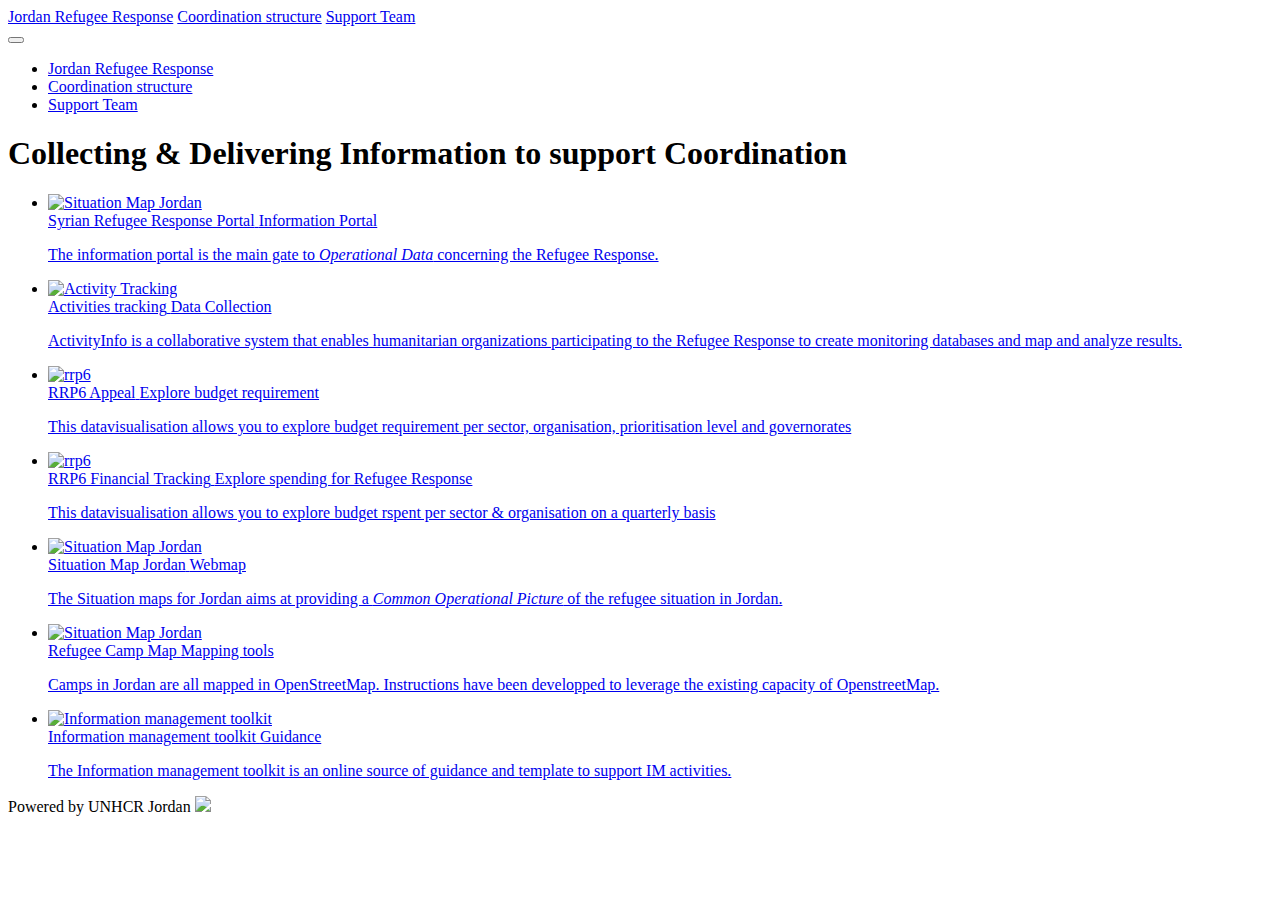
==== index.html @ c447df60 "Update index.html" ====
<!DOCTYPE html>
<!-- Landing page for UNHCR IM Jordan -->
<html><head profile="http://www.w3.org/2005/10/profile"><meta http-equiv="Content-Type" content="text/html; charset=UTF-8">
    <title>
      Jordan Intersector Coordination
    </title>  
    <meta name="viewport" content="width=device-width">
    <meta http-equiv="X-UA-Compatible" content="IE=Edge,chrome=1">
    <meta name="description" content="">
    <meta name="author" content="legoupil@unhcr.org">

    <link href="http://www.unhcr.org/favicon.ico" rel="icon" type="image/x-icon">
    <link rel="stylesheet" href="stylesheets/main.css">


  </head>
  <body style="zoom: 1;">

    <header class="with-border">
      <div class="viewport">
        <a id="logo" href="http://data.unhcr.org/jordan"></a>
        <div id="dot"></div>
        <div id="nav">
          <a  class="link" href="index.html" > Jordan Refugee Response</a>
          <a  class="link" href="coordination.html" > Coordination structure</a>
          <a  class="link" href="team.html" > Support Team</a>
        </div>       
        <div id="mininav">
          <button></button>
          <ul>
            <li><a class="link" href="index.html" > Jordan Refugee Response</a></li>
            <li><a class="link" href="coordination.html" > Coordination structure</a></li>
            <li><a class="link" href="team.html" > Support Team</a></li>
          </ul>
        </div>
      </div>
    </header>

    
          <div id="team">
      <div class="viewport">
        <h1>Collecting & Delivering Information to support Coordination</h1>
        <ul>
            <!-- Portal -->
          <li>
            <a href="http://data.unhcr.org/syrianrefugees/country.php?id=107" target="_blank">
              <img src="images/portal.jpg" alt="Situation Map Jordan">
              <div>
                <span class="name">Syrian Refugee Response Portal</span>
                <span class="position">Information Portal</span>
                <p>
                  The information portal is the main gate to <em>Operational Data</em> concerning the Refugee Response.
                </p>
              </div>
            </a>
          </li>
            <!-- ActivityInfo -->
          <li>
            <a href="https://www.syrianrefugeeresponse.org" target="_blank">
              <img src="images/activity.jpg" alt="Activity Tracking">
              <div>
                <span class="name">Activities tracking</span>
                <span class="position">Data Collection</span>
                <p>
                  ActivityInfo is a collaborative system that enables humanitarian organizations participating to the Refugee Response to create monitoring databases and map and analyze results.
                </p>
              </div>
            </a>
          </li>
            <!-- RRP6 Dataviz -->
          <li>
            <a href="rrp6/" target="_blank">
              <img src="images/rrp6.jpg" alt="rrp6">
              <div>
                <span class="name">RRP6 Appeal</span>
                <span class="position">Explore budget requirement</span>
                <p>
                  This datavisualisation allows you to explore budget requirement per sector, organisation, prioritisation level and governorates
                </p>
              </div>
            </a>
          </li>
            <!-- RRP6 Dataviz -->
          <li>
            <a href="fts/" target="_blank">
              <img src="images/fts.jpg" alt="rrp6">
              <div>
                <span class="name">RRP6 Financial Tracking</span>
                <span class="position">Explore spending for Refugee Response</span>
                <p>
                  This datavisualisation allows you to explore budget rspent per sector & organisation on a quarterly basis
                </p>
              </div>
            </a>
          </li>
            <!-- Situation Map   -->
          <li>
            <a href="situation-map/" target="_blank">
              <img src="images/situation.jpg" alt="Situation Map Jordan">
              <div>
                <span class="name">Situation Map Jordan</span>
                <span class="position">Webmap</span>
                <p>
                  The Situation maps for Jordan aims at providing a <em>Common Operational Picture</em> of the refugee situation in Jordan.
                </p>
              </div>
            </a>
          </li>
            <!-- Camp mapping  -->
          <li>
            <a href="https://wiki.openstreetmap.org/wiki/Refugee_Camp_Mapping" target="_blank">
              <img src="images/osm.jpg" alt="Situation Map Jordan">
              <div>
                <span class="name">Refugee Camp Map</span>
                <span class="position">Mapping tools</span>
                <p>
                  Camps in Jordan are all mapped in OpenStreetMap. Instructions have been developped to leverage the existing capacity of OpenstreetMap.
                </p>
              </div>
            </a>
          </li>
            <!-- IM Toolkit  -->
          <li>
            <a href="http://data.unhcr.org/imtoolkit/" target="_blank">
              <img src="images/toolkit.jpg" alt="Information management toolkit">
              <div>
                <span class="name">Information management toolkit</span>
                <span class="position">Guidance</span>
                <p>
                  The Information management toolkit is an online source of guidance and template to support IM activities.
                </p>
              </div>
            </a>
          </li>
        </ul>
        <div class="clearfix"></div>
      </div>
    </div>

    
      <footer>
          <div class="top">
            <div class="viewport">
              <div id="footer-products">
              </div>
              <div id="footer-about">
              </div>
              <div id="contact-about">
              </div>
            </div>
          </div>
          <div class="clearfix"></div>
          <div class="bottom">
            <div class="viewport">
              Powered by UNHCR Jordan <img src="images/unhcr.png">
            </div>
          </div>
      </footer>
    

    
      <script src="javascripts/main.js"></script>
      <!-- Piwik -->
<script type="text/javascript">
var pkBaseURL = (("https:" == document.location.protocol) ? "https://data.unhcr.org/piwik/" : "http://data.unhcr.org/piwik/");
document.write(unescape("%3Cscript src='" + pkBaseURL + "piwik.js' type='text/javascript'%3E%3C/script%3E"));
</script><script type="text/javascript">
try {
var piwikTracker = Piwik.getTracker(pkBaseURL + "piwik.php", 14);
piwikTracker.trackPageView();
piwikTracker.enableLinkTracking();
} catch( err ) {}
</script><noscript><p><img src="http://data.unhcr.org/piwik/piwik.php?idsite=14" style="border:0" alt="" /></p></noscript>
<!-- End Piwik Tracking Code -->
    
</body></html>
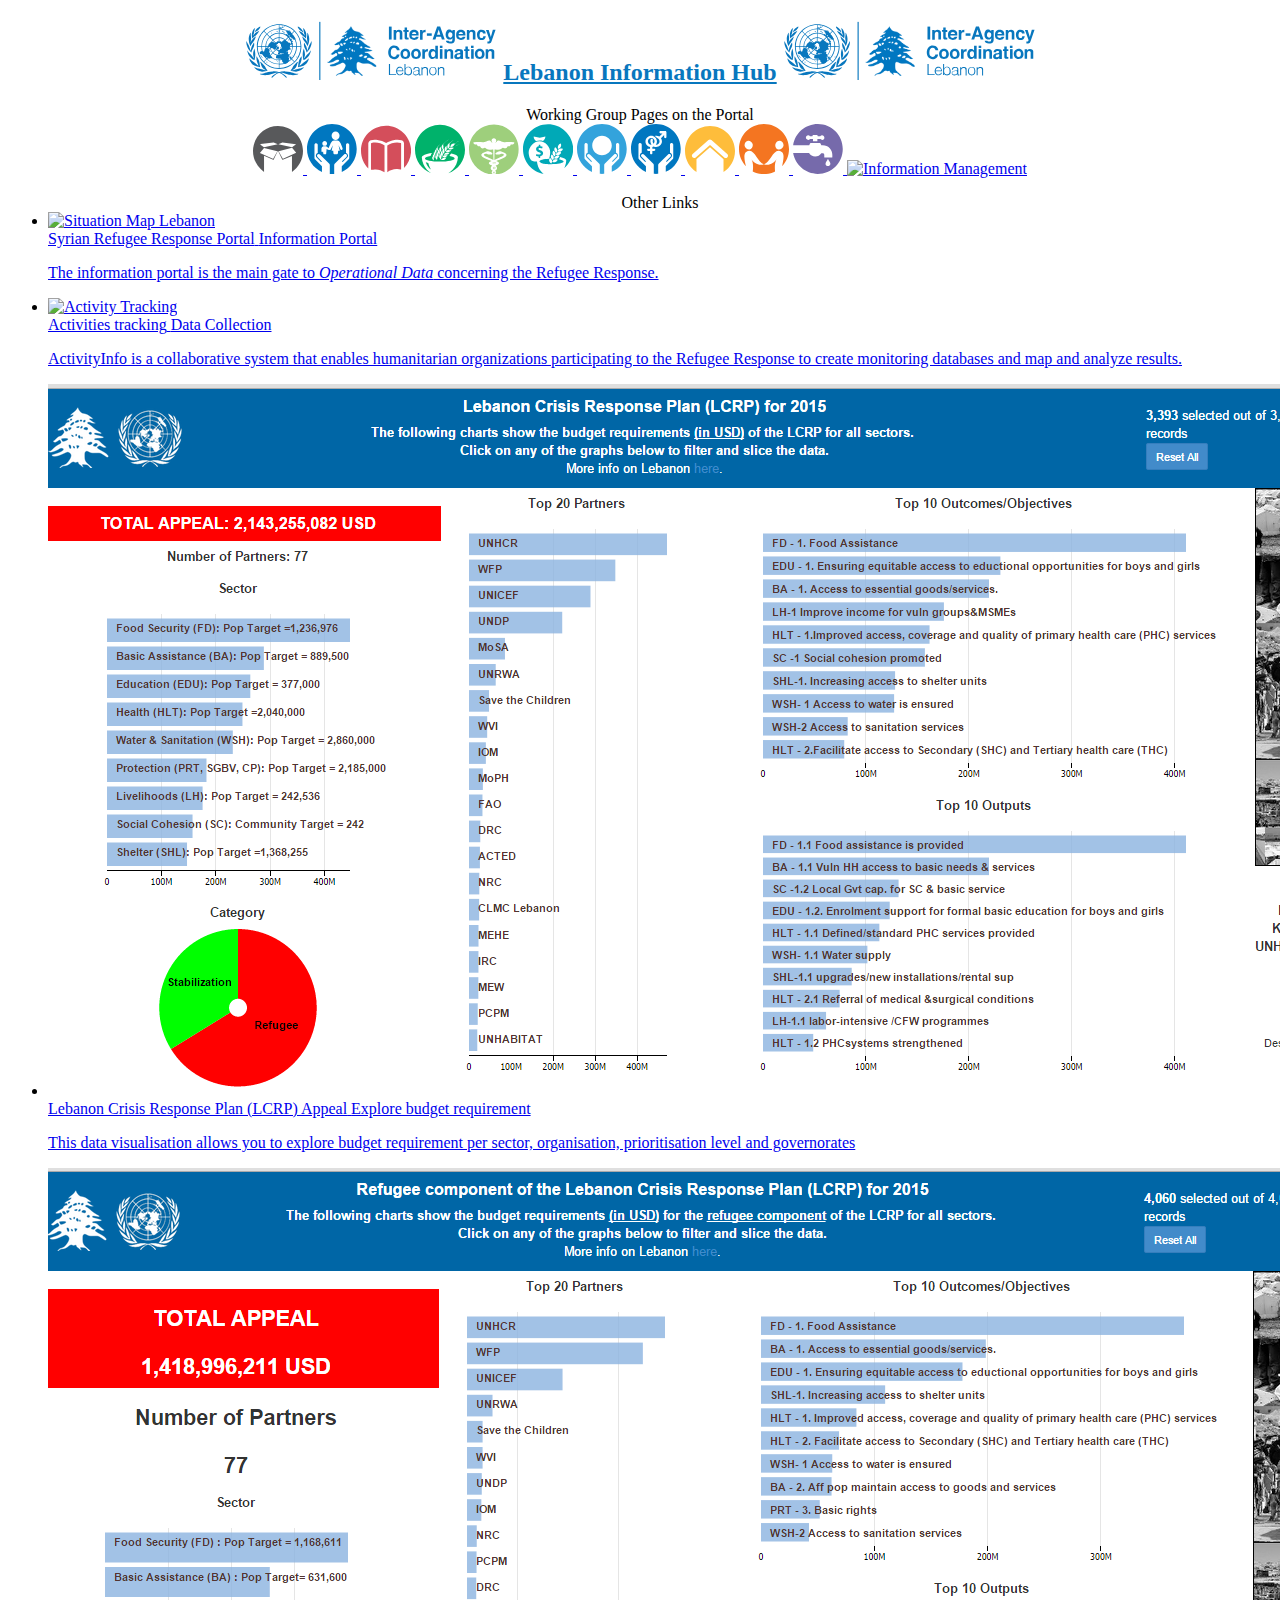
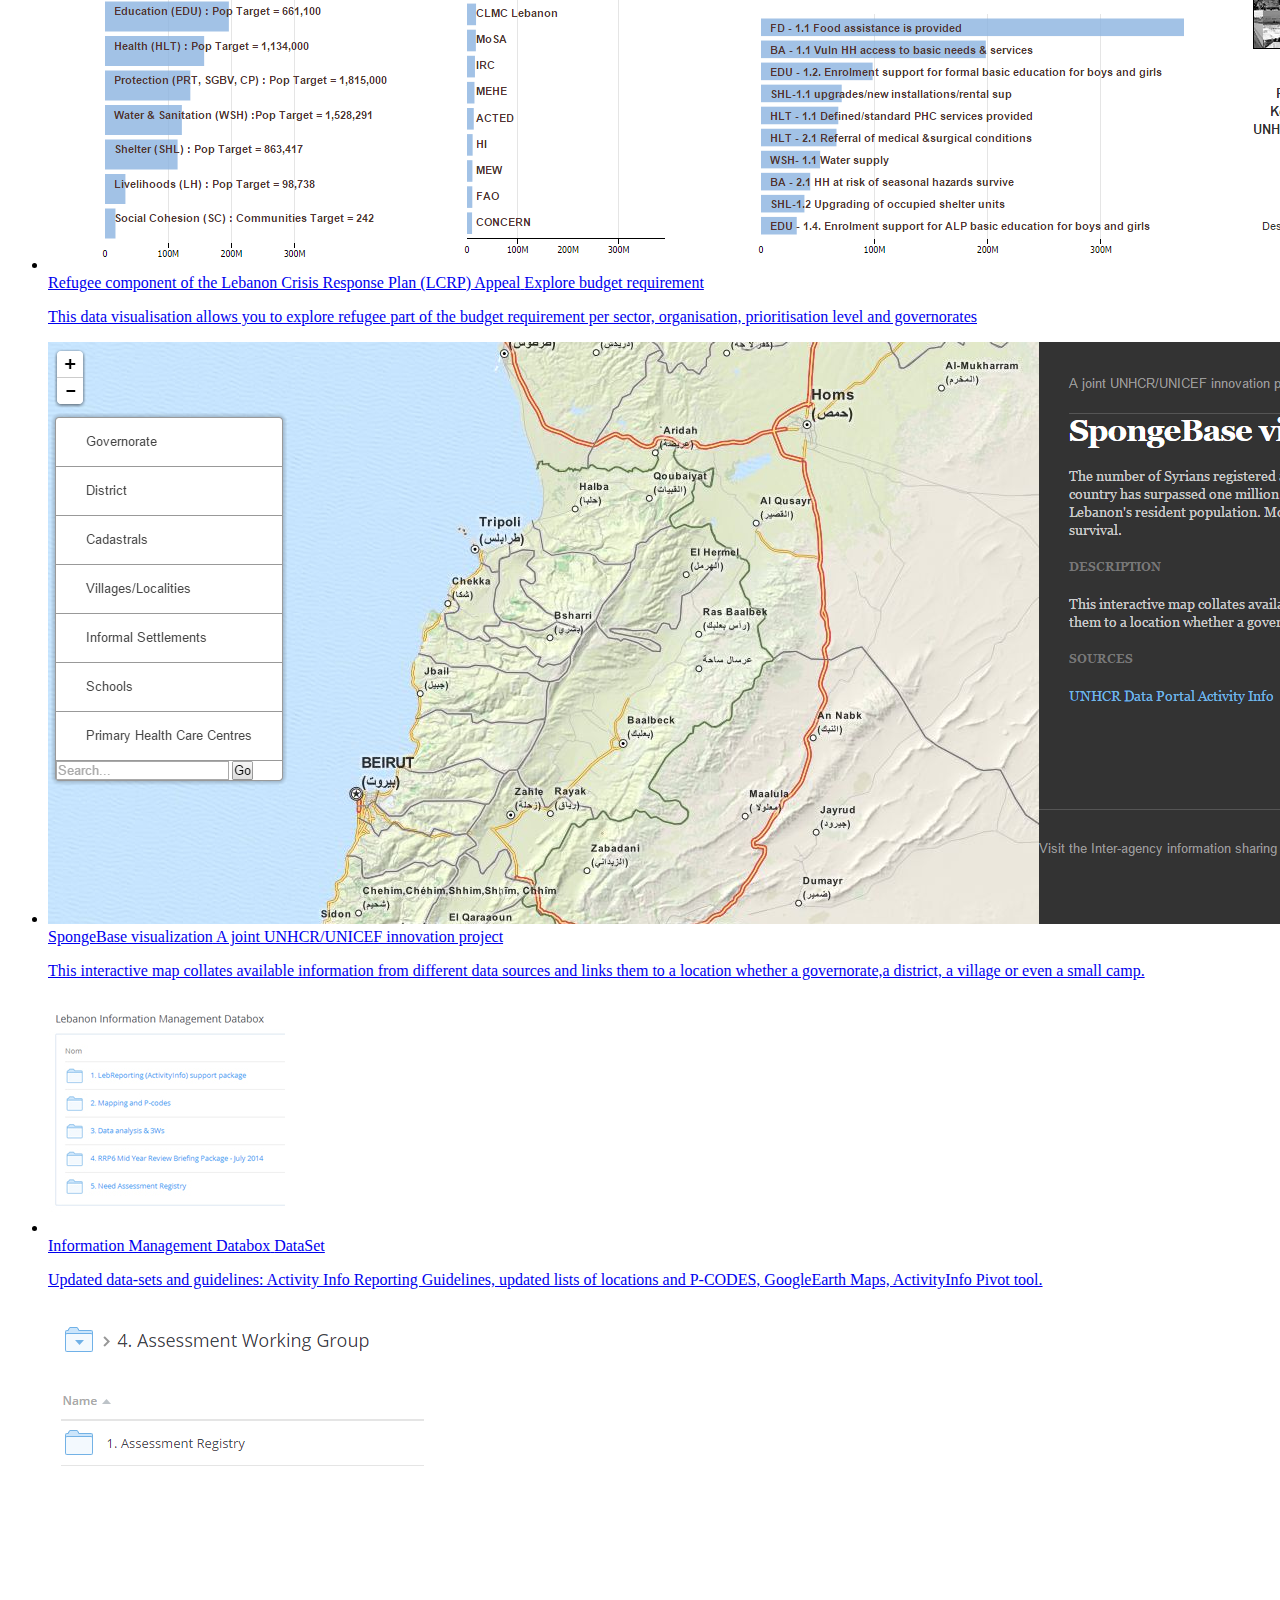
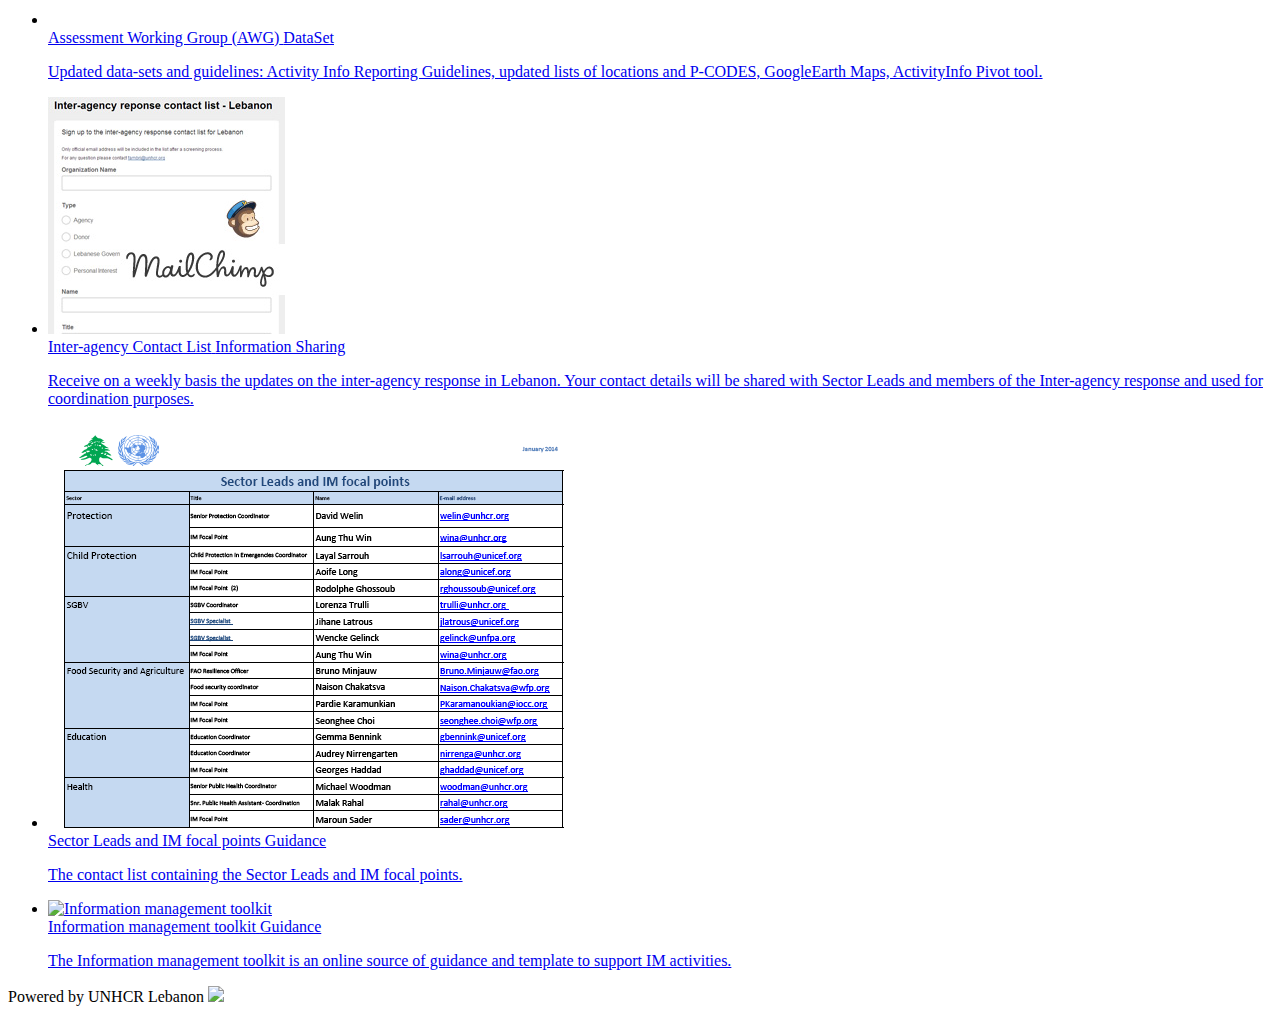
==== commit 71103eb1: "clearing jordan data" ====
--- a/index.html
+++ b/index.html
@@ -1,50 +1,99 @@
 <!DOCTYPE html>
-<!-- Landing page for UNHCR IM Jordan -->
+<!-- Landing page for UNHCR IM Lebanon -->
 <html><head profile="http://www.w3.org/2005/10/profile"><meta http-equiv="Content-Type" content="text/html; charset=UTF-8">
     <title>
-      Jordan Intersector Coordination
+      Lebanon Information Hub
     </title>  
     <meta name="viewport" content="width=device-width">
     <meta http-equiv="X-UA-Compatible" content="IE=Edge,chrome=1">
     <meta name="description" content="">
-    <meta name="author" content="legoupil@unhcr.org">
-
+    <meta name="author" content="Aung Thu WIN wina@unhcr.org based on original work by James Leon-Dufour leondufo@unhcr.org">
     <link href="http://www.unhcr.org/favicon.ico" rel="icon" type="image/x-icon">
     <link rel="stylesheet" href="stylesheets/main.css">
 
-
   </head>
   <body style="zoom: 1;">
 
-    <header class="with-border">
+    <header class="without-border">
       <div class="viewport">
-        <a id="logo" href="http://data.unhcr.org/jordan"></a>
-        <div id="dot"></div>
-        <div id="nav">
-          <a  class="link" href="index.html" > Jordan Refugee Response</a>
-          <a  class="link" href="coordination.html" > Coordination structure</a>
-          <a  class="link" href="team.html" > Support Team</a>
-        </div>       
-        <div id="mininav">
-          <button></button>
-          <ul>
-            <li><a class="link" href="index.html" > Jordan Refugee Response</a></li>
-            <li><a class="link" href="coordination.html" > Coordination structure</a></li>
-            <li><a class="link" href="team.html" > Support Team</a></li>
-          </ul>
-        </div>
+        <!--a id="logo" href="http://data.unhcr.org/lebanon"></a-->
+        <!--div id="dot"></div-->
+        <!--div id="nav"-->
+          <h2><center>
+		  <img src="images/InterAgency_OfficalFlag.svg" alt="Lebanon Inter-Agency" height="20%" width="20%">
+		  <a  class="link" href="http://data.unhcr.org/lebanon" style="background-color: #ffffff; color: #0877BE"> Lebanon Information Hub</a>
+		  <img src="images/InterAgency_OfficalFlag.svg" alt="Lebanon Inter-Agency" height="20%" width="20%">
+		  </h2></center>
+        <!--/div-->       
+       
       </div>
     </header>
-
-    
-          <div id="team">
+  
+    <div id="team">
       <div class="viewport">
-        <h1>Collecting & Delivering Information to support Coordination</h1>
-        <ul>
+		 <div class="row">
+			<center>Working Group Pages on the Portal</center>
+			<center>
+			<a href="http://data.unhcr.org/syrianrefugees/working_group.php?Page=Country&LocationId=122&Id=23" target="_blank">
+			<img src="images/basicassistance.svg" alt="Basic Assistance" height="50px" width="50px">
+			</a>
+			<a href="http://data.unhcr.org/syrianrefugees/working_group.php?Page=Country&LocationId=122&Id=41" target="_blank">
+			<img src="images/childprotection.svg" alt="Child Protection" height="50px" width="50px">
+			</a>
+			<a href="http://data.unhcr.org/syrianrefugees/working_group.php?Page=Country&LocationId=122&Id=21" target="_blank">
+			<img src="images/education.svg" alt="Education" height="50px" width="50px">
+			</a>
+			<a href="http://data.unhcr.org/syrianrefugees/working_group.php?Page=Country&LocationId=122&Id=48" target="_blank">
+			<img src="images/foodsecurity.svg" alt="Food Security" height="50px" width="50px">
+			</a>
+			<a href="http://data.unhcr.org/syrianrefugees/working_group.php?Page=Country&LocationId=122&Id=20" target="_blank">
+			<img src="images/health.svg" alt="Health" height="50px" width="50px">
+			</a>
+			<a href="http://data.unhcr.org/syrianrefugees/working_group.php?Page=Country&LocationId=122&Id=63" target="_blank">
+			<img src="images/livelihoods.svg" alt="Livelihoods" height="50px" width="50px">
+			</a>
+			<a href="http://data.unhcr.org/syrianrefugees/working_group.php?Page=Country&LocationId=122&Id=25" target="_blank">
+			<img src="images/protection.svg" alt="Protection" height="50px" width="50px">
+			</a>
+			<a href="http://data.unhcr.org/syrianrefugees/working_group.php?Page=Country&LocationId=122&Id=47" target="_blank">
+			<img src="images/sgbv.svg" alt="SGBV" height="50px" width="50px">
+			</a>
+			<a href="http://data.unhcr.org/syrianrefugees/working_group.php?Page=Country&LocationId=122&Id=22" target="_blank">
+			<img src="images/shelter.svg" alt="Shelter" height="50px" width="50px">
+			</a>
+			<a href="http://data.unhcr.org/syrianrefugees/working_group.php?Page=Country&LocationId=122&Id=63" target="_blank">
+			<img src="images/socialstability.svg" alt="Social Stability" height="50px" width="50px">
+			</a>
+			<a href="http://data.unhcr.org/syrianrefugees/working_group.php?Page=Country&LocationId=122&Id=6" target="_blank">
+			<img src="images/wash.svg" alt="WASH" height="50px" width="50px">
+			</a>
+			<a href="http://data.unhcr.org/syrianrefugees/working_group.php?Page=Country&LocationId=122&Id=24" target="_blank">
+			<img src="images/coordination.png" alt="Information Management" height="50px" width="50px"> <br>
+			</a>
+			</center>
+		</div>		
+		 
+        <ul>	
+			<div class="row">
+			<center>Other Links</center>
+		 </div>
+		  <!-- Sectors Dashboard  -->
+          <!--li>
+            <a href="./dashboards/" target="_blank">
+              <img src="images/dashboard_new.png" alt="Sectors Dashboard">
+              <div>
+                <span class="name">2015 Sector Dashboards</span>
+                <span class="position">2015 Lebanon Crisis Response</span>
+                <p>
+					2015 Lebanon Crisis Response Sector Monitoring Dashboards
+                </p>
+              </div>
+            </a>
+          </li-->
             <!-- Portal -->
           <li>
-            <a href="http://data.unhcr.org/syrianrefugees/country.php?id=107" target="_blank">
-              <img src="images/portal.jpg" alt="Situation Map Jordan">
+            <a href="http://data.unhcr.org/syrianrefugees/country.php?id=122" target="_blank">
+              <img src="images/portal.jpg" alt="Situation Map Lebanon">
               <div>
                 <span class="name">Syrian Refugee Response Portal</span>
                 <span class="position">Information Portal</span>
@@ -56,7 +105,7 @@
           </li>
             <!-- ActivityInfo -->
           <li>
-            <a href="https://www.syrianrefugeeresponse.org" target="_blank">
+            <a href="https://www.activityinfo.org" target="_blank">
               <img src="images/activity.jpg" alt="Activity Tracking">
               <div>
                 <span class="name">Activities tracking</span>
@@ -67,58 +116,105 @@
               </div>
             </a>
           </li>
-            <!-- RRP6 Dataviz -->
-          <li>
-            <a href="rrp6/" target="_blank">
-              <img src="images/rrp6.jpg" alt="rrp6">
-              <div>
-                <span class="name">RRP6 Appeal</span>
+            <!-- LCRP Dataviz -->
+          <li>
+            <a href="./dashboards/appeal_lcrp/" target="_blank">
+              <img src="images/lcrp.png" alt="appeal_lcrp">
+              <div>
+                <span class="name">Lebanon Crisis Response Plan (LCRP) Appeal</span>
                 <span class="position">Explore budget requirement</span>
                 <p>
-                  This datavisualisation allows you to explore budget requirement per sector, organisation, prioritisation level and governorates
-                </p>
-              </div>
-            </a>
-          </li>
-            <!-- RRP6 Dataviz -->
-          <li>
-            <a href="fts/" target="_blank">
-              <img src="images/fts.jpg" alt="rrp6">
-              <div>
-                <span class="name">RRP6 Financial Tracking</span>
-                <span class="position">Explore spending for Refugee Response</span>
-                <p>
-                  This datavisualisation allows you to explore budget rspent per sector & organisation on a quarterly basis
-                </p>
-              </div>
-            </a>
-          </li>
-            <!-- Situation Map   -->
-          <li>
-            <a href="situation-map/" target="_blank">
-              <img src="images/situation.jpg" alt="Situation Map Jordan">
-              <div>
-                <span class="name">Situation Map Jordan</span>
-                <span class="position">Webmap</span>
-                <p>
-                  The Situation maps for Jordan aims at providing a <em>Common Operational Picture</em> of the refugee situation in Jordan.
-                </p>
-              </div>
-            </a>
-          </li>
-            <!-- Camp mapping  -->
-          <li>
-            <a href="https://wiki.openstreetmap.org/wiki/Refugee_Camp_Mapping" target="_blank">
-              <img src="images/osm.jpg" alt="Situation Map Jordan">
-              <div>
-                <span class="name">Refugee Camp Map</span>
-                <span class="position">Mapping tools</span>
-                <p>
-                  Camps in Jordan are all mapped in OpenStreetMap. Instructions have been developped to leverage the existing capacity of OpenstreetMap.
-                </p>
-              </div>
-            </a>
-          </li>
+                  This data visualisation allows you to explore budget requirement per sector, organisation, prioritisation level and governorates
+                </p>
+              </div>
+            </a>
+          </li>
+		  
+		  <li>
+            <a href="./dashboards/appeal_lcrp_refugee/" target="_blank">
+              <img src="images/lcrp_refugee.png" alt="appeal_lcrp_refugee">
+              <div>
+                <span class="name">Refugee component of the Lebanon Crisis Response Plan (LCRP) Appeal</span>
+                <span class="position">Explore budget requirement</span>
+                <p>
+                  This data visualisation allows you to explore refugee part of the budget requirement per sector, organisation, prioritisation level and governorates
+                </p>
+              </div>
+            </a>
+          </li>
+		
+		<!-- Spongebase -->
+          <li>
+            <a href="http://spongebase.org/" target="_blank">
+              <img src="images/spongebase.png" alt="spongebase">
+              <div>
+                <span class="name">SpongeBase visualization</span>
+                <span class="position">A joint UNHCR/UNICEF innovation project</span>
+                <p>
+                  This interactive map collates available information from different data sources and links them to a location whether a governorate,a district, a village or even a small camp.
+                </p>
+              </div>
+            </a>
+          </li>
+		
+			
+            <!-- IM Databox  -->
+          <li>
+            <a href="https://www.dropbox.com/sh/4wqtdgihu566i9m/AABZcfPATVWNsmf6xMkLqUAWa?dl=0" target="_blank">
+              <img src="images/databox.jpg" alt="Information management toolkit">
+              <div>
+                <span class="name">Information Management Databox</span>
+                <span class="position">DataSet</span>
+                <p>
+                  Updated data-sets and guidelines: Activity Info Reporting Guidelines, updated lists of locations and P-CODES, GoogleEarth Maps, ActivityInfo Pivot tool. 
+                </p>
+              </div>
+            </a>
+          </li>
+		
+		   <!-- AWG  -->
+          <li>
+            <a href="https://www.dropbox.com/sh/c6k4169qtduw4yw/AAAHV7OXsDa2WXgw1CQBT8QZa?dl=0" target="_blank">
+              <img src="images/awg.png" alt="Information management toolkit">
+              <div>
+                <span class="name">Assessment Working Group (AWG)</span>
+                <span class="position">DataSet</span>
+                <p>
+                  Updated data-sets and guidelines: Activity Info Reporting Guidelines, updated lists of locations and P-CODES, GoogleEarth Maps, ActivityInfo Pivot tool. 
+                </p>
+              </div>
+            </a>
+          </li>
+		
+	
+	   <!-- Contact signup  -->
+          <li>
+            <a href="http://eepurl.com/HjQUL" target="_blank">
+              <img src="images/contactlist.jpg" alt="Information management toolkit">
+              <div>
+                <span class="name">Inter-agency Contact List</span>
+                <span class="position">Information Sharing</span>
+                <p>
+                  Receive on a weekly basis the updates on the inter-agency response in Lebanon. Your contact details will be shared with Sector Leads and members of the Inter-agency response and used for coordination purposes.
+                </p>
+              </div>
+            </a>
+          </li>
+		 		  
+		    <!-- Sector Lead & IM Focal points  -->
+          <li>
+            <a href="https://www.dropbox.com/s/ox7ehthvz65keos/2.%20Contact%20List%20sector%20leads%20and%20IM%20counterparts_%20January%202015.pdf?dl=0" target="_blank">
+              <img src="images/team.png" alt="Sector Lead and IM Focal point contact list">
+              <div>
+                <span class="name">Sector Leads and IM focal points</span>
+                <span class="position">Guidance</span>
+                <p>
+                  The contact list containing the Sector Leads and IM focal points.
+                </p>
+              </div>
+            </a>
+          </li>
+		  		       
             <!-- IM Toolkit  -->
           <li>
             <a href="http://data.unhcr.org/imtoolkit/" target="_blank">
@@ -132,12 +228,18 @@
               </div>
             </a>
           </li>
+		  
         </ul>
         <div class="clearfix"></div>
       </div>
     </div>
 
     
+
+	
+	
+	
+	
       <footer>
           <div class="top">
             <div class="viewport">
@@ -152,7 +254,7 @@
           <div class="clearfix"></div>
           <div class="bottom">
             <div class="viewport">
-              Powered by UNHCR Jordan <img src="images/unhcr.png">
+              Powered by UNHCR Lebanon <img src="images/unhcr.png">
             </div>
           </div>
       </footer>
@@ -160,17 +262,17 @@
 
     
       <script src="javascripts/main.js"></script>
-      <!-- Piwik -->
-<script type="text/javascript">
-var pkBaseURL = (("https:" == document.location.protocol) ? "https://data.unhcr.org/piwik/" : "http://data.unhcr.org/piwik/");
-document.write(unescape("%3Cscript src='" + pkBaseURL + "piwik.js' type='text/javascript'%3E%3C/script%3E"));
-</script><script type="text/javascript">
-try {
-var piwikTracker = Piwik.getTracker(pkBaseURL + "piwik.php", 14);
-piwikTracker.trackPageView();
-piwikTracker.enableLinkTracking();
-} catch( err ) {}
-</script><noscript><p><img src="http://data.unhcr.org/piwik/piwik.php?idsite=14" style="border:0" alt="" /></p></noscript>
-<!-- End Piwik Tracking Code -->
+      <!-- Google analytics -->
+<script>
+  (function(i,s,o,g,r,a,m){i['GoogleAnalyticsObject']=r;i[r]=i[r]||function(){
+  (i[r].q=i[r].q||[]).push(arguments)},i[r].l=1*new Date();a=s.createElement(o),
+  m=s.getElementsByTagName(o)[0];a.async=1;a.src=g;m.parentNode.insertBefore(a,m)
+  })(window,document,'script','//www.google-analytics.com/analytics.js','ga');
+
+  ga('create', 'UA-53754240-3', 'auto');
+  ga('send', 'pageview');
+
+</script>
+<!-- End Google analytics  Tracking Code -->
     
 </body></html>
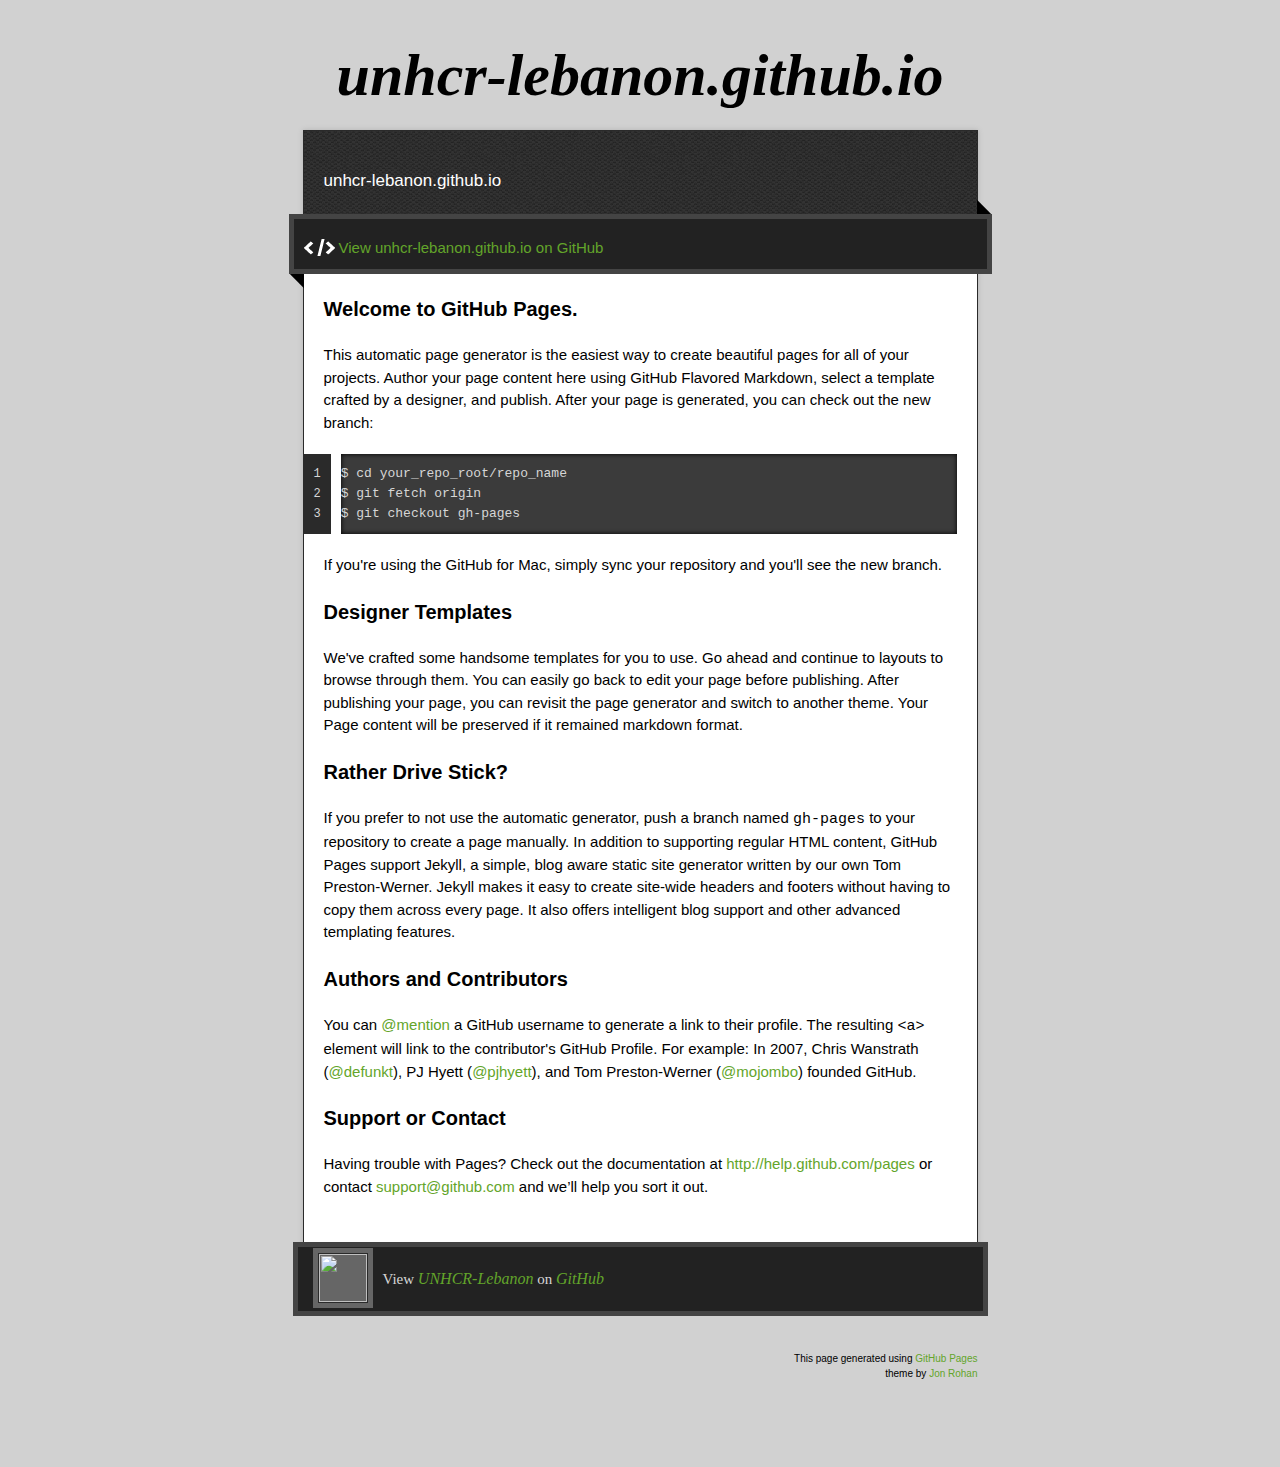
==== commit c5812615: "Replace master branch with page content via GitHub" ====
--- a/index.html
+++ b/index.html
@@ -1,278 +1,90 @@
-<!DOCTYPE html>
-<!-- Landing page for UNHCR IM Lebanon -->
-<html><head profile="http://www.w3.org/2005/10/profile"><meta http-equiv="Content-Type" content="text/html; charset=UTF-8">
-    <title>
-      Lebanon Information Hub
-    </title>  
-    <meta name="viewport" content="width=device-width">
-    <meta http-equiv="X-UA-Compatible" content="IE=Edge,chrome=1">
-    <meta name="description" content="">
-    <meta name="author" content="Aung Thu WIN wina@unhcr.org based on original work by James Leon-Dufour leondufo@unhcr.org">
-    <link href="http://www.unhcr.org/favicon.ico" rel="icon" type="image/x-icon">
-    <link rel="stylesheet" href="stylesheets/main.css">
+<!doctype html>
+<!-- The Time Machine GitHub pages theme was designed and developed by Jon Rohan, on Feb 7, 2012. -->
+<!-- Follow him for fun. http://twitter.com/jonrohan. Tail his code on https://github.com/jonrohan -->
+<html>
+<head>
+  <meta charset="utf-8">
+  <meta http-equiv="X-UA-Compatible" content="IE=edge,chrome=1">
 
-  </head>
-  <body style="zoom: 1;">
+  <link rel="stylesheet" href="stylesheets/stylesheet.css" media="screen">
+  <link rel="stylesheet" href="stylesheets/pygment_trac.css">
+  <script type="text/javascript" src="https://ajax.googleapis.com/ajax/libs/jquery/1.7.1/jquery.min.js"></script>
+  <script type="text/javascript" src="javascripts/script.js"></script>
 
-    <header class="without-border">
-      <div class="viewport">
-        <!--a id="logo" href="http://data.unhcr.org/lebanon"></a-->
-        <!--div id="dot"></div-->
-        <!--div id="nav"-->
-          <h2><center>
-		  <img src="images/InterAgency_OfficalFlag.svg" alt="Lebanon Inter-Agency" height="20%" width="20%">
-		  <a  class="link" href="http://data.unhcr.org/lebanon" style="background-color: #ffffff; color: #0877BE"> Lebanon Information Hub</a>
-		  <img src="images/InterAgency_OfficalFlag.svg" alt="Lebanon Inter-Agency" height="20%" width="20%">
-		  </h2></center>
-        <!--/div-->       
-       
-      </div>
+  <title>unhcr-lebanon.github.io</title>
+  <meta name="description" content="unhcr-lebanon.github.io">
+
+  <meta name="viewport" content="width=device-width,initial-scale=1">
+
+</head>
+
+<body>
+
+  <div class="wrapper">
+    <header>
+      <h1 class="title">unhcr-lebanon.github.io</h1>
     </header>
-  
-    <div id="team">
-      <div class="viewport">
-		 <div class="row">
-			<center>Working Group Pages on the Portal</center>
-			<center>
-			<a href="http://data.unhcr.org/syrianrefugees/working_group.php?Page=Country&LocationId=122&Id=23" target="_blank">
-			<img src="images/basicassistance.svg" alt="Basic Assistance" height="50px" width="50px">
-			</a>
-			<a href="http://data.unhcr.org/syrianrefugees/working_group.php?Page=Country&LocationId=122&Id=41" target="_blank">
-			<img src="images/childprotection.svg" alt="Child Protection" height="50px" width="50px">
-			</a>
-			<a href="http://data.unhcr.org/syrianrefugees/working_group.php?Page=Country&LocationId=122&Id=21" target="_blank">
-			<img src="images/education.svg" alt="Education" height="50px" width="50px">
-			</a>
-			<a href="http://data.unhcr.org/syrianrefugees/working_group.php?Page=Country&LocationId=122&Id=48" target="_blank">
-			<img src="images/foodsecurity.svg" alt="Food Security" height="50px" width="50px">
-			</a>
-			<a href="http://data.unhcr.org/syrianrefugees/working_group.php?Page=Country&LocationId=122&Id=20" target="_blank">
-			<img src="images/health.svg" alt="Health" height="50px" width="50px">
-			</a>
-			<a href="http://data.unhcr.org/syrianrefugees/working_group.php?Page=Country&LocationId=122&Id=63" target="_blank">
-			<img src="images/livelihoods.svg" alt="Livelihoods" height="50px" width="50px">
-			</a>
-			<a href="http://data.unhcr.org/syrianrefugees/working_group.php?Page=Country&LocationId=122&Id=25" target="_blank">
-			<img src="images/protection.svg" alt="Protection" height="50px" width="50px">
-			</a>
-			<a href="http://data.unhcr.org/syrianrefugees/working_group.php?Page=Country&LocationId=122&Id=47" target="_blank">
-			<img src="images/sgbv.svg" alt="SGBV" height="50px" width="50px">
-			</a>
-			<a href="http://data.unhcr.org/syrianrefugees/working_group.php?Page=Country&LocationId=122&Id=22" target="_blank">
-			<img src="images/shelter.svg" alt="Shelter" height="50px" width="50px">
-			</a>
-			<a href="http://data.unhcr.org/syrianrefugees/working_group.php?Page=Country&LocationId=122&Id=63" target="_blank">
-			<img src="images/socialstability.svg" alt="Social Stability" height="50px" width="50px">
-			</a>
-			<a href="http://data.unhcr.org/syrianrefugees/working_group.php?Page=Country&LocationId=122&Id=6" target="_blank">
-			<img src="images/wash.svg" alt="WASH" height="50px" width="50px">
-			</a>
-			<a href="http://data.unhcr.org/syrianrefugees/working_group.php?Page=Country&LocationId=122&Id=24" target="_blank">
-			<img src="images/coordination.png" alt="Information Management" height="50px" width="50px"> <br>
-			</a>
-			</center>
-		</div>		
-		 
-        <ul>	
-			<div class="row">
-			<center>Other Links</center>
-		 </div>
-		  <!-- Sectors Dashboard  -->
-          <!--li>
-            <a href="./dashboards/" target="_blank">
-              <img src="images/dashboard_new.png" alt="Sectors Dashboard">
-              <div>
-                <span class="name">2015 Sector Dashboards</span>
-                <span class="position">2015 Lebanon Crisis Response</span>
-                <p>
-					2015 Lebanon Crisis Response Sector Monitoring Dashboards
-                </p>
-              </div>
-            </a>
-          </li-->
-            <!-- Portal -->
-          <li>
-            <a href="http://data.unhcr.org/syrianrefugees/country.php?id=122" target="_blank">
-              <img src="images/portal.jpg" alt="Situation Map Lebanon">
-              <div>
-                <span class="name">Syrian Refugee Response Portal</span>
-                <span class="position">Information Portal</span>
-                <p>
-                  The information portal is the main gate to <em>Operational Data</em> concerning the Refugee Response.
-                </p>
-              </div>
-            </a>
-          </li>
-            <!-- ActivityInfo -->
-          <li>
-            <a href="https://www.activityinfo.org" target="_blank">
-              <img src="images/activity.jpg" alt="Activity Tracking">
-              <div>
-                <span class="name">Activities tracking</span>
-                <span class="position">Data Collection</span>
-                <p>
-                  ActivityInfo is a collaborative system that enables humanitarian organizations participating to the Refugee Response to create monitoring databases and map and analyze results.
-                </p>
-              </div>
-            </a>
-          </li>
-            <!-- LCRP Dataviz -->
-          <li>
-            <a href="./dashboards/appeal_lcrp/" target="_blank">
-              <img src="images/lcrp.png" alt="appeal_lcrp">
-              <div>
-                <span class="name">Lebanon Crisis Response Plan (LCRP) Appeal</span>
-                <span class="position">Explore budget requirement</span>
-                <p>
-                  This data visualisation allows you to explore budget requirement per sector, organisation, prioritisation level and governorates
-                </p>
-              </div>
-            </a>
-          </li>
-		  
-		  <li>
-            <a href="./dashboards/appeal_lcrp_refugee/" target="_blank">
-              <img src="images/lcrp_refugee.png" alt="appeal_lcrp_refugee">
-              <div>
-                <span class="name">Refugee component of the Lebanon Crisis Response Plan (LCRP) Appeal</span>
-                <span class="position">Explore budget requirement</span>
-                <p>
-                  This data visualisation allows you to explore refugee part of the budget requirement per sector, organisation, prioritisation level and governorates
-                </p>
-              </div>
-            </a>
-          </li>
-		
-		<!-- Spongebase -->
-          <li>
-            <a href="http://spongebase.org/" target="_blank">
-              <img src="images/spongebase.png" alt="spongebase">
-              <div>
-                <span class="name">SpongeBase visualization</span>
-                <span class="position">A joint UNHCR/UNICEF innovation project</span>
-                <p>
-                  This interactive map collates available information from different data sources and links them to a location whether a governorate,a district, a village or even a small camp.
-                </p>
-              </div>
-            </a>
-          </li>
-		
-			
-            <!-- IM Databox  -->
-          <li>
-            <a href="https://www.dropbox.com/sh/4wqtdgihu566i9m/AABZcfPATVWNsmf6xMkLqUAWa?dl=0" target="_blank">
-              <img src="images/databox.jpg" alt="Information management toolkit">
-              <div>
-                <span class="name">Information Management Databox</span>
-                <span class="position">DataSet</span>
-                <p>
-                  Updated data-sets and guidelines: Activity Info Reporting Guidelines, updated lists of locations and P-CODES, GoogleEarth Maps, ActivityInfo Pivot tool. 
-                </p>
-              </div>
-            </a>
-          </li>
-		
-		   <!-- AWG  -->
-          <li>
-            <a href="https://www.dropbox.com/sh/c6k4169qtduw4yw/AAAHV7OXsDa2WXgw1CQBT8QZa?dl=0" target="_blank">
-              <img src="images/awg.png" alt="Information management toolkit">
-              <div>
-                <span class="name">Assessment Working Group (AWG)</span>
-                <span class="position">DataSet</span>
-                <p>
-                  Updated data-sets and guidelines: Activity Info Reporting Guidelines, updated lists of locations and P-CODES, GoogleEarth Maps, ActivityInfo Pivot tool. 
-                </p>
-              </div>
-            </a>
-          </li>
-		
-	
-	   <!-- Contact signup  -->
-          <li>
-            <a href="http://eepurl.com/HjQUL" target="_blank">
-              <img src="images/contactlist.jpg" alt="Information management toolkit">
-              <div>
-                <span class="name">Inter-agency Contact List</span>
-                <span class="position">Information Sharing</span>
-                <p>
-                  Receive on a weekly basis the updates on the inter-agency response in Lebanon. Your contact details will be shared with Sector Leads and members of the Inter-agency response and used for coordination purposes.
-                </p>
-              </div>
-            </a>
-          </li>
-		 		  
-		    <!-- Sector Lead & IM Focal points  -->
-          <li>
-            <a href="https://www.dropbox.com/s/ox7ehthvz65keos/2.%20Contact%20List%20sector%20leads%20and%20IM%20counterparts_%20January%202015.pdf?dl=0" target="_blank">
-              <img src="images/team.png" alt="Sector Lead and IM Focal point contact list">
-              <div>
-                <span class="name">Sector Leads and IM focal points</span>
-                <span class="position">Guidance</span>
-                <p>
-                  The contact list containing the Sector Leads and IM focal points.
-                </p>
-              </div>
-            </a>
-          </li>
-		  		       
-            <!-- IM Toolkit  -->
-          <li>
-            <a href="http://data.unhcr.org/imtoolkit/" target="_blank">
-              <img src="images/toolkit.jpg" alt="Information management toolkit">
-              <div>
-                <span class="name">Information management toolkit</span>
-                <span class="position">Guidance</span>
-                <p>
-                  The Information management toolkit is an online source of guidance and template to support IM activities.
-                </p>
-              </div>
-            </a>
-          </li>
-		  
-        </ul>
-        <div class="clearfix"></div>
+    <div id="container">
+      <p class="tagline">unhcr-lebanon.github.io</p>
+      <div id="main" role="main">
+        <div class="download-bar">
+        <div class="inner">
+          <a href="https://github.com/UNHCR-Lebanon" class="code">View unhcr-lebanon.github.io on GitHub</a>
+        </div>
+        <span class="blc"></span><span class="trc"></span>
+        </div>
+        <article class="markdown-body">
+          <h3>
+<a id="welcome-to-github-pages" class="anchor" href="#welcome-to-github-pages" aria-hidden="true"><span class="octicon octicon-link"></span></a>Welcome to GitHub Pages.</h3>
+
+<p>This automatic page generator is the easiest way to create beautiful pages for all of your projects. Author your page content here using GitHub Flavored Markdown, select a template crafted by a designer, and publish. After your page is generated, you can check out the new branch:</p>
+
+<pre><code>$ cd your_repo_root/repo_name
+$ git fetch origin
+$ git checkout gh-pages
+</code></pre>
+
+<p>If you're using the GitHub for Mac, simply sync your repository and you'll see the new branch.</p>
+
+<h3>
+<a id="designer-templates" class="anchor" href="#designer-templates" aria-hidden="true"><span class="octicon octicon-link"></span></a>Designer Templates</h3>
+
+<p>We've crafted some handsome templates for you to use. Go ahead and continue to layouts to browse through them. You can easily go back to edit your page before publishing. After publishing your page, you can revisit the page generator and switch to another theme. Your Page content will be preserved if it remained markdown format.</p>
+
+<h3>
+<a id="rather-drive-stick" class="anchor" href="#rather-drive-stick" aria-hidden="true"><span class="octicon octicon-link"></span></a>Rather Drive Stick?</h3>
+
+<p>If you prefer to not use the automatic generator, push a branch named <code>gh-pages</code> to your repository to create a page manually. In addition to supporting regular HTML content, GitHub Pages support Jekyll, a simple, blog aware static site generator written by our own Tom Preston-Werner. Jekyll makes it easy to create site-wide headers and footers without having to copy them across every page. It also offers intelligent blog support and other advanced templating features.</p>
+
+<h3>
+<a id="authors-and-contributors" class="anchor" href="#authors-and-contributors" aria-hidden="true"><span class="octicon octicon-link"></span></a>Authors and Contributors</h3>
+
+<p>You can <a href="https://github.com/blog/821" class="user-mention">@mention</a> a GitHub username to generate a link to their profile. The resulting <code>&lt;a&gt;</code> element will link to the contributor's GitHub Profile. For example: In 2007, Chris Wanstrath (<a href="https://github.com/defunkt" class="user-mention">@defunkt</a>), PJ Hyett (<a href="https://github.com/pjhyett" class="user-mention">@pjhyett</a>), and Tom Preston-Werner (<a href="https://github.com/mojombo" class="user-mention">@mojombo</a>) founded GitHub.</p>
+
+<h3>
+<a id="support-or-contact" class="anchor" href="#support-or-contact" aria-hidden="true"><span class="octicon octicon-link"></span></a>Support or Contact</h3>
+
+<p>Having trouble with Pages? Check out the documentation at <a href="http://help.github.com/pages">http://help.github.com/pages</a> or contact <a href="mailto:support@github.com">support@github.com</a> and we’ll help you sort it out.</p>
+        </article>
       </div>
     </div>
+    <footer>
+      <div class="owner">
 
-    
+      <p><a href="https://github.com/UNHCR-Lebanon" class="avatar"><img src="https://avatars2.githubusercontent.com/u/8055372?v=3&amp;s=60" width="48" height="48"></a>View <a href="https://github.com/UNHCR-Lebanon">UNHCR-Lebanon</a> on <a href="https://www.github.com">GitHub</a></p>
 
-	
-	
-	
-	
-      <footer>
-          <div class="top">
-            <div class="viewport">
-              <div id="footer-products">
-              </div>
-              <div id="footer-about">
-              </div>
-              <div id="contact-about">
-              </div>
-            </div>
-          </div>
-          <div class="clearfix"></div>
-          <div class="bottom">
-            <div class="viewport">
-              Powered by UNHCR Lebanon <img src="images/unhcr.png">
-            </div>
-          </div>
-      </footer>
-    
+      </div>
+      <div class="creds">
+        <small>This page generated using <a href="https://pages.github.com/">GitHub Pages</a><br>theme by <a href="https://twitter.com/jonrohan/">Jon Rohan</a></small>
+      </div>
+    </footer>
+  </div>
+  <div class="current-section">
+    <a href="#top">Scroll to top</a>
+    <a href="https://github.com/UNHCR-Lebanon/UNHCR-Lebanon.github.io/tarball/master" class="tar">tar</a><a href="https://github.com/UNHCR-Lebanon/UNHCR-Lebanon.github.io/zipball/master" class="zip">zip</a><a href="" class="code">source code</a>
+    <p class="name"></p>
+  </div>
 
-    
-      <script src="javascripts/main.js"></script>
-      <!-- Google analytics -->
-<script>
-  (function(i,s,o,g,r,a,m){i['GoogleAnalyticsObject']=r;i[r]=i[r]||function(){
-  (i[r].q=i[r].q||[]).push(arguments)},i[r].l=1*new Date();a=s.createElement(o),
-  m=s.getElementsByTagName(o)[0];a.async=1;a.src=g;m.parentNode.insertBefore(a,m)
-  })(window,document,'script','//www.google-analytics.com/analytics.js','ga');
-
-  ga('create', 'UA-53754240-3', 'auto');
-  ga('send', 'pageview');
-
-</script>
-<!-- End Google analytics  Tracking Code -->
-    
-</body></html>
+  
+</body>
+</html>
--- a/stylesheets/stylesheet.css
+++ b/stylesheets/stylesheet.css
@@ -0,0 +1,966 @@
+/*! normalize.css v3.0.0 | MIT License | git.io/normalize */
+
+/**
+ * 1. Set default font family to sans-serif.
+ * 2. Prevent iOS text size adjust after orientation change, without disabling
+ *    user zoom.
+ */
+
+html {
+  font-family: sans-serif; /* 1 */
+  -ms-text-size-adjust: 100%; /* 2 */
+  -webkit-text-size-adjust: 100%; /* 2 */
+}
+
+/**
+ * Remove default margin.
+ */
+
+body {
+  margin: 0;
+}
+
+/* HTML5 display definitions
+   ========================================================================== */
+
+/**
+ * Correct `block` display not defined for any HTML5 element in IE 8/9.
+ * Correct `block` display not defined for `details` or `summary` in IE 10/11 and Firefox.
+ * Correct `block` display not defined for `main` in IE 11.
+ */
+
+article,
+aside,
+details,
+figcaption,
+figure,
+footer,
+header,
+hgroup,
+main,
+nav,
+section,
+summary {
+  display: block;
+}
+
+/**
+ * 1. Correct `inline-block` display not defined in IE 8/9.
+ * 2. Normalize vertical alignment of `progress` in Chrome, Firefox, and Opera.
+ */
+
+audio,
+canvas,
+progress,
+video {
+  display: inline-block; /* 1 */
+  vertical-align: baseline; /* 2 */
+}
+
+/**
+ * Prevent modern browsers from displaying `audio` without controls.
+ * Remove excess height in iOS 5 devices.
+ */
+
+audio:not([controls]) {
+  display: none;
+  height: 0;
+}
+
+/**
+ * Address `[hidden]` styling not present in IE 8/9/10.
+ * Hide the `template` element in IE 8/9/11, Safari, and Firefox < 22.
+ */
+
+[hidden],
+template {
+  display: none;
+}
+
+/* Links
+   ========================================================================== */
+
+/**
+ * Remove the gray background color from active links in IE 10.
+ */
+
+a {
+  background: transparent;
+}
+
+/**
+ * Improve readability when focused and also mouse hovered in all browsers.
+ */
+
+a:active,
+a:hover {
+  outline: 0;
+}
+
+/* Text-level semantics
+   ========================================================================== */
+
+/**
+ * Address styling not present in IE 8/9/10/11, Safari, and Chrome.
+ */
+
+abbr[title] {
+  border-bottom: 1px dotted;
+}
+
+/**
+ * Address style set to `bolder` in Firefox 4+, Safari, and Chrome.
+ */
+
+b,
+strong {
+  font-weight: bold;
+}
+
+/**
+ * Address styling not present in Safari and Chrome.
+ */
+
+dfn {
+  font-style: italic;
+}
+
+/**
+ * Address variable `h1` font-size and margin within `section` and `article`
+ * contexts in Firefox 4+, Safari, and Chrome.
+ */
+
+h1 {
+  font-size: 2em;
+  margin: 0.67em 0;
+}
+
+/**
+ * Address styling not present in IE 8/9.
+ */
+
+mark {
+  background: #ff0;
+  color: #000;
+}
+
+/**
+ * Address inconsistent and variable font size in all browsers.
+ */
+
+small {
+  font-size: 80%;
+}
+
+/**
+ * Prevent `sub` and `sup` affecting `line-height` in all browsers.
+ */
+
+sub,
+sup {
+  font-size: 75%;
+  line-height: 0;
+  position: relative;
+  vertical-align: baseline;
+}
+
+sup {
+  top: -0.5em;
+}
+
+sub {
+  bottom: -0.25em;
+}
+
+/* Embedded content
+   ========================================================================== */
+
+/**
+ * Remove border when inside `a` element in IE 8/9/10.
+ */
+
+img {
+  border: 0;
+}
+
+/**
+ * Correct overflow not hidden in IE 9/10/11.
+ */
+
+svg:not(:root) {
+  overflow: hidden;
+}
+
+/* Grouping content
+   ========================================================================== */
+
+/**
+ * Address margin not present in IE 8/9 and Safari.
+ */
+
+figure {
+  margin: 1em 40px;
+}
+
+/**
+ * Address differences between Firefox and other browsers.
+ */
+
+hr {
+  -moz-box-sizing: content-box;
+  box-sizing: content-box;
+  height: 0;
+}
+
+/**
+ * Contain overflow in all browsers.
+ */
+
+pre {
+  overflow: auto;
+}
+
+/**
+ * Address odd `em`-unit font size rendering in all browsers.
+ */
+
+code,
+kbd,
+pre,
+samp {
+  font-family: monospace, monospace;
+  font-size: 1em;
+}
+
+/* Forms
+   ========================================================================== */
+
+/**
+ * Known limitation: by default, Chrome and Safari on OS X allow very limited
+ * styling of `select`, unless a `border` property is set.
+ */
+
+/**
+ * 1. Correct color not being inherited.
+ *    Known issue: affects color of disabled elements.
+ * 2. Correct font properties not being inherited.
+ * 3. Address margins set differently in Firefox 4+, Safari, and Chrome.
+ */
+
+button,
+input,
+optgroup,
+select,
+textarea {
+  color: inherit; /* 1 */
+  font: inherit; /* 2 */
+  margin: 0; /* 3 */
+}
+
+/**
+ * Address `overflow` set to `hidden` in IE 8/9/10/11.
+ */
+
+button {
+  overflow: visible;
+}
+
+/**
+ * Address inconsistent `text-transform` inheritance for `button` and `select`.
+ * All other form control elements do not inherit `text-transform` values.
+ * Correct `button` style inheritance in Firefox, IE 8/9/10/11, and Opera.
+ * Correct `select` style inheritance in Firefox.
+ */
+
+button,
+select {
+  text-transform: none;
+}
+
+/**
+ * 1. Avoid the WebKit bug in Android 4.0.* where (2) destroys native `audio`
+ *    and `video` controls.
+ * 2. Correct inability to style clickable `input` types in iOS.
+ * 3. Improve usability and consistency of cursor style between image-type
+ *    `input` and others.
+ */
+
+button,
+html input[type="button"], /* 1 */
+input[type="reset"],
+input[type="submit"] {
+  -webkit-appearance: button; /* 2 */
+  cursor: pointer; /* 3 */
+}
+
+/**
+ * Re-set default cursor for disabled elements.
+ */
+
+button[disabled],
+html input[disabled] {
+  cursor: default;
+}
+
+/**
+ * Remove inner padding and border in Firefox 4+.
+ */
+
+button::-moz-focus-inner,
+input::-moz-focus-inner {
+  border: 0;
+  padding: 0;
+}
+
+/**
+ * Address Firefox 4+ setting `line-height` on `input` using `!important` in
+ * the UA stylesheet.
+ */
+
+input {
+  line-height: normal;
+}
+
+/**
+ * It's recommended that you don't attempt to style these elements.
+ * Firefox's implementation doesn't respect box-sizing, padding, or width.
+ *
+ * 1. Address box sizing set to `content-box` in IE 8/9/10.
+ * 2. Remove excess padding in IE 8/9/10.
+ */
+
+input[type="checkbox"],
+input[type="radio"] {
+  box-sizing: border-box; /* 1 */
+  padding: 0; /* 2 */
+}
+
+/**
+ * Fix the cursor style for Chrome's increment/decrement buttons. For certain
+ * `font-size` values of the `input`, it causes the cursor style of the
+ * decrement button to change from `default` to `text`.
+ */
+
+input[type="number"]::-webkit-inner-spin-button,
+input[type="number"]::-webkit-outer-spin-button {
+  height: auto;
+}
+
+/**
+ * 1. Address `appearance` set to `searchfield` in Safari and Chrome.
+ * 2. Address `box-sizing` set to `border-box` in Safari and Chrome
+ *    (include `-moz` to future-proof).
+ */
+
+input[type="search"] {
+  -webkit-appearance: textfield; /* 1 */
+  -moz-box-sizing: content-box;
+  -webkit-box-sizing: content-box; /* 2 */
+  box-sizing: content-box;
+}
+
+/**
+ * Remove inner padding and search cancel button in Safari and Chrome on OS X.
+ * Safari (but not Chrome) clips the cancel button when the search input has
+ * padding (and `textfield` appearance).
+ */
+
+input[type="search"]::-webkit-search-cancel-button,
+input[type="search"]::-webkit-search-decoration {
+  -webkit-appearance: none;
+}
+
+/**
+ * Define consistent border, margin, and padding.
+ */
+
+fieldset {
+  border: 1px solid #c0c0c0;
+  margin: 0 2px;
+  padding: 0.35em 0.625em 0.75em;
+}
+
+/**
+ * 1. Correct `color` not being inherited in IE 8/9/10/11.
+ * 2. Remove padding so people aren't caught out if they zero out fieldsets.
+ */
+
+legend {
+  border: 0; /* 1 */
+  padding: 0; /* 2 */
+}
+
+/**
+ * Remove default vertical scrollbar in IE 8/9/10/11.
+ */
+
+textarea {
+  overflow: auto;
+}
+
+/**
+ * Don't inherit the `font-weight` (applied by a rule above).
+ * NOTE: the default cannot safely be changed in Chrome and Safari on OS X.
+ */
+
+optgroup {
+  font-weight: bold;
+}
+
+/* Tables
+   ========================================================================== */
+
+/**
+ * Remove most spacing between table cells.
+ */
+
+table {
+  border-collapse: collapse;
+  border-spacing: 0;
+}
+
+td,
+th {
+  padding: 0;
+}
+
+
+/* Style */
+
+body {
+  font-size: 15px;
+  font-family: Arial, Arial, Helvetica, sans-serif;
+  line-height: 1.5;
+  background: #D1D1D1;
+}
+
+a {
+  color: #63a52a;
+  text-decoration: none;
+  transition: opacity ease-in-out 0.3s;
+  -webkit-transition: opacity ease-in-out 0.3s;  /* Safari <=6.1, Android <= 4.3 */
+}
+
+a:hover {
+  text-decoration: underline;
+  color: #90D355;
+}
+
+h1.title {
+  margin: 30px 20px 10px;
+  font-size: 60px;
+  font-weight: bold;
+  font-style: italic;
+  font-family:Georgia, serif;
+  text-align: center;
+}
+
+.wrapper {
+  width: 675px;
+  margin: 0 auto;
+}
+
+#container {
+  border: 1px solid #2a2a2a;
+  background: #ddd url(../images/pattern.png);
+  box-shadow: 0 0 5px #b1b1b1;
+}
+
+p.tagline {
+  padding: 20px 20px 0;
+  color: #fff;
+  font-size: 17px;
+}
+
+#main {
+  margin-top: 20px;
+  padding: 0 20px 90px;
+  background-color: #fff;
+}
+
+.download-bar {
+  background: #222;
+  border: 5px solid #444;
+  padding: 10px;
+  margin: 0 -35px 20px;
+  position: relative;
+}
+
+.download-bar .inner {
+  overflow: hidden;
+}
+
+.download-bar .watch-fork iframe {
+  display: block;
+  float: left;
+  border-right: 1px solid #ddd;
+  padding-right: 5px;
+}
+.download-bar .watch-fork iframe.last {
+  border-right: 0 none;
+  padding-right: 0;
+  padding-left: 5px;
+  border-left: 1px solid #fff;
+}
+.download-bar .watch-fork {
+  overflow: hidden;
+  float: right;
+  background-color: #eee;
+  padding: 5px;
+  border-radius: 3px;
+}
+
+.download-bar .blc {
+  border: 10px solid black;
+  border-color: transparent transparent black;
+  width: 0;
+  height: 0;
+  display: block;
+  position: absolute;
+  bottom: -15px;
+  left: 0;
+  transform: rotate(45deg);
+  -ms-transform: rotate(45deg);  /* IE9 */
+  -webkit-transform: rotate(45deg); /* 2014 current */
+}
+
+.download-bar .trc {
+  border: 10px solid black;
+  border-color:  black transparent transparent;
+  width: 0;
+  height: 0;
+  display: block;
+  position: absolute;
+  top: -15px;
+  right: 0;
+  transform: rotate(45deg);
+  -ms-transform: rotate(45deg);  /* IE9 */
+  -webkit-transform: rotate(45deg); /* 2014 current */
+}
+
+.download-bar .avatar {
+  border: 1px solid black;
+  display: block;
+  padding: 4px;
+  float: left;
+}
+
+.download-bar .avatar img {
+  display: block;
+}
+
+.download-bar a.code {
+  background: transparent url(../images/code.png) no-repeat 0 2px;
+  padding-left: 35px;
+  margin-top: 8px;
+  display: block;
+  float: left;
+  text-indent: 0;
+  width: auto;
+  height: auto;
+  opacity: 1;
+  filter:alpha(opacity=100);  /* IE 5-7 */
+}
+
+.current-section {
+  position: fixed;
+  top: 0;
+  left: 50%;
+  width: 693px;
+  margin-left: -352px;
+  background: #222;
+  border: 5px solid #444;
+  color: #fff;
+  opacity: 0;
+  visibility: hidden;
+  transition: opacity ease-in-out 0.3s;
+  -webkit-transition: opacity ease-in-out 0.3s;  /* Safari <=6.1, Android <= 4.3 */
+}
+
+.current-section p {
+  padding: 5px 27px;
+  font-size: 24px;
+  font-weight: bold;
+}
+
+.current-section a {
+  float: right;
+  text-indent: -10000px;
+  background: transparent url(../images/top.png) no-repeat 0 0;
+  width: 20px;
+  height: 20px;
+  opacity: 0.8;
+  margin-right: 12px;
+  margin-top: 12px;
+  opacity: 0.8;
+  filter:alpha(opacity=80);  /* IE 5-7 */
+  transition: opacity ease-in-out 0.3s;
+  -webkit-transition: opacity ease-in-out 0.3s;  /* Safari <=6.1, Android <= 4.3 */
+}
+
+.current-section a:hover {
+  opacity: 1;
+  filter:alpha(opacity=100);  /* IE 5-7 */
+}
+
+.current-section a.zip {
+  margin-right: 8px;
+}
+
+a.zip,
+a.zip span {
+  background: transparent url(../images/zip.png) no-repeat 0 0;
+  width: 30px;
+  height: 21px;
+  display: inline-block;
+  text-indent: -10000px;
+  opacity: 0.8;
+  filter:alpha(opacity=80);  /* IE 5-7 */
+  transition: opacity ease-in-out 0.3s;
+  -webkit-transition: opacity ease-in-out 0.3s;  /* Safari <=6.1, Android <= 4.3 */
+}
+
+a.tar,
+a.tar span {
+  background: transparent url(../images/tar.png) no-repeat 0 0;
+  width: 30px;
+  height: 21px;
+  display: inline-block;
+  text-indent: -10000px;
+  opacity: 0.8;
+  filter:alpha(opacity=80);  /* IE 5-7 */
+  transition: opacity ease-in-out 0.3s;
+  -webkit-transition: opacity ease-in-out 0.3s;  /* Safari <=6.1, Android <= 4.3 */
+}
+
+a.code {
+  background: transparent url(../images/code.png) no-repeat 0 2px;
+  width: 30px;
+  height: 21px;
+  display: block;
+  display: inline-block;
+  text-indent: -10000px;
+  opacity: 0.8;
+  filter:alpha(opacity=80);  /* IE 5-7 */
+  transition: opacity ease-in-out 0.3s;
+  -webkit-transition: opacity ease-in-out 0.3s;  /* Safari <=6.1, Android <= 4.3 */
+}
+
+a.zip:hover,
+a.tar:hover,
+a.code:hover {
+  opacity: 1;
+  filter:alpha(opacity=100);
+}
+
+a.download-button {
+  border: 1px solid black;
+  border-radius: 3px;
+  display: inline-block;
+  text-indent: 0!important;
+  width: auto;
+  float: right;
+  background: #999; /* for non-css3 browsers */
+  filter: progid:DXImageTransform.Microsoft.gradient(startColorstr='#37ADD4', endColorstr='#1B657E'); /* IE <= 9 */
+  background: -webkit-gradient(linear, left top, left bottom, from(#37ADD4), to(#1B657E)); /* ancient webkit browsers */
+  background: -webkit-linear-gradient(top,  #37ADD4,  #1B657E);  /* Safari <=6.1, Android <= 4.3 */
+  background: linear-gradient(to bottom,  #37ADD4,  #1B657E);
+  height: auto;
+  margin-left: 10px;
+}
+
+a.download-button span {
+  background-position: 10px 5px;
+  width: auto;
+  height: auto;
+  padding: 5px 10px;
+  padding-left: 45px;
+  display: inline-block;
+  text-indent: 0!important;
+  color: #fff;
+}
+
+footer {
+  margin-bottom: 60px;
+  padding-bottom: 60px;
+}
+
+footer .owner {
+  background: #222;
+  border: 5px solid #444;
+  padding: 5px 15px;
+  margin: -67px -10px 35px;
+  color: #d6d6d6;
+}
+
+footer .creds small {
+  float: right;
+  font-size: 10px;
+  text-align: right;
+  margin-left: 15px;
+}
+
+footer .owner .avatar {
+  background-color: #666;
+  display: block;
+  margin: -19px 10px 0 0;
+  width: 60px;
+  float: left;
+}
+
+footer .owner img {
+  display: block;
+  border: 1px solid #2a2a2a;
+  margin: 5px;
+}
+
+footer .owner p {
+  font-family:Georgia, serif;
+}
+
+footer .owner p a {
+  font-size: 16px;
+  font-style: italic;
+}
+
+/* Markdown */
+.markdown-body h1,
+.markdown-body h2,
+.markdown-body h3,
+.markdown-body h4,
+.markdown-body h5,
+.markdown-body h6,
+.markdown-body p,
+.markdown-body pre,
+.markdown-body ul,
+.markdown-body ol,
+.markdown-body dl,
+.markdown-body table,
+.markdown-body blockquote {
+  margin-bottom: 20px;
+}
+
+.markdown-body h1,
+.markdown-body h2,
+.markdown-body h3,
+.markdown-body h4,
+.markdown-body h5,
+.markdown-body h6 {
+  font-weight: bold;
+}
+
+.markdown-body h1 {
+  font-size: 28px;
+}
+
+.markdown-body h2 {
+  font-size: 24px;
+  color: #557398;
+}
+
+.markdown-body h3 {
+  font-size: 20px;
+}
+
+.markdown-body h4 {
+  font-size: 18px;
+}
+
+.markdown-body h5 {
+  font-size: 16px;
+}
+
+.markdown-body pre {
+  padding: 10px 70px 10px 0;
+  margin-left: -20px;
+  margin-right: -20px;
+  font-family: 'Monaco', 'Lucida Console', monospace;
+  font-size: 13px;
+  line-height: 20px;
+  box-shadow: inset 0 0 5px #000;
+  word-wrap: break-word;
+  background-color:#3b3b3b;
+  color: #d6d6d6;
+}
+
+.markdown-body pre.lines {
+  font-size: 12px;
+  margin:0 10px 0 -20px;
+  padding: 10px;
+  float:  left;
+  display: block;
+  text-align: right;
+  box-shadow: none;
+  background-color:#2a2a2a;
+  color: #d6d6d6;
+}
+
+.markdown-body ul,
+.markdown-body ol {
+  padding-left: 30px;
+}
+
+.markdown-body ul {
+  list-style-type: disc;
+}
+
+.markdown-body ol {
+  list-style-type: decimal;
+}
+
+.markdown-body li,
+.markdown-body li p,
+.markdown-body dd,
+.markdown-body dd p {
+  margin-bottom: 10px;
+}
+
+.markdown-body li pre,
+.markdown-body li pre.lines,
+.markdown-body dd pre,
+.markdown-body dd pre.lines {
+  margin-left: -35px;
+}
+
+.markdown-body dt {
+  font-weight: bold;
+  font-style: italic;
+}
+
+.markdown-body dd {
+  margin-left: 15px;
+}
+
+.markdown-body table {
+  width: 673px;
+  margin-left: -20px;
+  margin-right: -20px;
+}
+
+.markdown-body tbody {
+  border-top: 2px solid #557398;
+  border-bottom: 2px solid #557398;
+  background-color: #EBEFF4;
+}
+
+.markdown-body table td * {
+  margin: 0;
+}
+
+.markdown-body td {
+  border-right: 1px solid #557398;
+  border-bottom: 1px solid #557398;
+  padding: 5px;
+}
+
+.markdown-body td:first-child,
+.markdown-body th:first-child {
+  width: 30%;
+  padding-left: 20px;
+}
+
+.markdown-body td:last-child {
+  border-right: 0 none;
+}
+
+.markdown-body th {
+  font-size: 18px;
+  font-weight: bold;
+  text-align: left;
+  padding: 5px;
+}
+
+.markdown-body tt {
+  background-color:#3b3b3b;
+  color: #d6d6d6;
+  padding: 2px 3px;
+}
+
+.markdown-body blockquote {
+  font-style: italic;
+  font-family:Georgia, serif;
+  font-size: 17px;
+  border-top: 3px solid #333;
+  border-bottom: 3px solid #333;
+  padding: 10px 20px;
+  padding-left: 50px;
+}
+
+.markdown-body blockquote:before {
+  font-style: italic;
+  font-family: Georgia, serif;
+  font-size: 90px;
+  height: 90px;
+  margin-left: -60px;
+  margin-top: -25px;
+  content: "‟";
+  display: block;
+  float: left;
+}
+
+.markdown-body img {
+  max-width: 100%;
+  box-sizing: border-box;
+}
+
+.highlight  { background: #ffffff; }
+.highlight .c { color: #999988; font-style: italic } /* Comment */
+.highlight .err { color: #a61717; background-color: #e3d2d2 } /* Error */
+.highlight .k { font-weight: bold } /* Keyword */
+.highlight .o { font-weight: bold } /* Operator */
+.highlight .cm { color: #999988; font-style: italic } /* Comment.Multiline */
+.highlight .cp { color: #999999; font-weight: bold } /* Comment.Preproc */
+.highlight .c1 { color: #999988; font-style: italic } /* Comment.Single */
+.highlight .cs { color: #999999; font-weight: bold; font-style: italic } /* Comment.Special */
+.highlight .gd { color: #000000; background-color: #ffdddd } /* Generic.Deleted */
+.highlight .gd .x { color: #000000; background-color: #ffaaaa } /* Generic.Deleted.Specific */
+.highlight .ge { font-style: italic } /* Generic.Emph */
+.highlight .gr { color: #aa0000 } /* Generic.Error */
+.highlight .gh { color: #999999 } /* Generic.Heading */
+.highlight .gi { color: #000000; background-color: #ddffdd } /* Generic.Inserted */
+.highlight .gi .x { color: #000000; background-color: #aaffaa } /* Generic.Inserted.Specific */
+.highlight .go { color: #888888 } /* Generic.Output */
+.highlight .gp { color: #555555 } /* Generic.Prompt */
+.highlight .gs { font-weight: bold } /* Generic.Strong */
+.highlight .gu { color: #800080; font-weight: bold; } /* Generic.Subheading */
+.highlight .gt { color: #aa0000 } /* Generic.Traceback */
+.highlight .kc { font-weight: bold } /* Keyword.Constant */
+.highlight .kd { font-weight: bold } /* Keyword.Declaration */
+.highlight .kn { font-weight: bold } /* Keyword.Namespace */
+.highlight .kp { font-weight: bold } /* Keyword.Pseudo */
+.highlight .kr { font-weight: bold } /* Keyword.Reserved */
+.highlight .kt { color: #445588; font-weight: bold } /* Keyword.Type */
+.highlight .m { color: #009999 } /* Literal.Number */
+.highlight .s { color: #d14 } /* Literal.String */
+.highlight .na { color: #008080 } /* Name.Attribute */
+.highlight .nb { color: #0086B3 } /* Name.Builtin */
+.highlight .nc { color: #445588; font-weight: bold } /* Name.Class */
+.highlight .no { color: #008080 } /* Name.Constant */
+.highlight .ni { color: #800080 } /* Name.Entity */
+.highlight .ne { color: #990000; font-weight: bold } /* Name.Exception */
+.highlight .nf { color: #990000; font-weight: bold } /* Name.Function */
+.highlight .nn { color: #555555 } /* Name.Namespace */
+.highlight .nt { color: #000080 } /* Name.Tag */
+.highlight .nv { color: #008080 } /* Name.Variable */
+.highlight .ow { font-weight: bold } /* Operator.Word */
+.highlight .w { color: #bbbbbb } /* Text.Whitespace */
+.highlight .mf { color: #009999 } /* Literal.Number.Float */
+.highlight .mh { color: #009999 } /* Literal.Number.Hex */
+.highlight .mi { color: #009999 } /* Literal.Number.Integer */
+.highlight .mo { color: #009999 } /* Literal.Number.Oct */
+.highlight .sb { color: #d14 } /* Literal.String.Backtick */
+.highlight .sc { color: #d14 } /* Literal.String.Char */
+.highlight .sd { color: #d14 } /* Literal.String.Doc */
+.highlight .s2 { color: #d14 } /* Literal.String.Double */
+.highlight .se { color: #d14 } /* Literal.String.Escape */
+.highlight .sh { color: #d14 } /* Literal.String.Heredoc */
+.highlight .si { color: #d14 } /* Literal.String.Interpol */
+.highlight .sx { color: #d14 } /* Literal.String.Other */
+.highlight .sr { color: #009926 } /* Literal.String.Regex */
+.highlight .s1 { color: #d14 } /* Literal.String.Single */
+.highlight .ss { color: #990073 } /* Literal.String.Symbol */
+.highlight .bp { color: #999999 } /* Name.Builtin.Pseudo */
+.highlight .vc { color: #008080 } /* Name.Variable.Class */
+.highlight .vg { color: #008080 } /* Name.Variable.Global */
+.highlight .vi { color: #008080 } /* Name.Variable.Instance */
+.highlight .il { color: #009999 } /* Literal.Number.Integer.Long */--- a/stylesheets/pygment_trac.css
+++ b/stylesheets/pygment_trac.css
@@ -0,0 +1,69 @@
+.highlight  { background: #ffffff; }
+.highlight .c { color: #999988; font-style: italic } /* Comment */
+.highlight .err { color: #a61717; background-color: #e3d2d2 } /* Error */
+.highlight .k { font-weight: bold } /* Keyword */
+.highlight .o { font-weight: bold } /* Operator */
+.highlight .cm { color: #999988; font-style: italic } /* Comment.Multiline */
+.highlight .cp { color: #999999; font-weight: bold } /* Comment.Preproc */
+.highlight .c1 { color: #999988; font-style: italic } /* Comment.Single */
+.highlight .cs { color: #999999; font-weight: bold; font-style: italic } /* Comment.Special */
+.highlight .gd { color: #000000; background-color: #ffdddd } /* Generic.Deleted */
+.highlight .gd .x { color: #000000; background-color: #ffaaaa } /* Generic.Deleted.Specific */
+.highlight .ge { font-style: italic } /* Generic.Emph */
+.highlight .gr { color: #aa0000 } /* Generic.Error */
+.highlight .gh { color: #999999 } /* Generic.Heading */
+.highlight .gi { color: #000000; background-color: #ddffdd } /* Generic.Inserted */
+.highlight .gi .x { color: #000000; background-color: #aaffaa } /* Generic.Inserted.Specific */
+.highlight .go { color: #888888 } /* Generic.Output */
+.highlight .gp { color: #555555 } /* Generic.Prompt */
+.highlight .gs { font-weight: bold } /* Generic.Strong */
+.highlight .gu { color: #800080; font-weight: bold; } /* Generic.Subheading */
+.highlight .gt { color: #aa0000 } /* Generic.Traceback */
+.highlight .kc { font-weight: bold } /* Keyword.Constant */
+.highlight .kd { font-weight: bold } /* Keyword.Declaration */
+.highlight .kn { font-weight: bold } /* Keyword.Namespace */
+.highlight .kp { font-weight: bold } /* Keyword.Pseudo */
+.highlight .kr { font-weight: bold } /* Keyword.Reserved */
+.highlight .kt { color: #445588; font-weight: bold } /* Keyword.Type */
+.highlight .m { color: #009999 } /* Literal.Number */
+.highlight .s { color: #d14 } /* Literal.String */
+.highlight .na { color: #008080 } /* Name.Attribute */
+.highlight .nb { color: #0086B3 } /* Name.Builtin */
+.highlight .nc { color: #445588; font-weight: bold } /* Name.Class */
+.highlight .no { color: #008080 } /* Name.Constant */
+.highlight .ni { color: #800080 } /* Name.Entity */
+.highlight .ne { color: #990000; font-weight: bold } /* Name.Exception */
+.highlight .nf { color: #990000; font-weight: bold } /* Name.Function */
+.highlight .nn { color: #555555 } /* Name.Namespace */
+.highlight .nt { color: #000080 } /* Name.Tag */
+.highlight .nv { color: #008080 } /* Name.Variable */
+.highlight .ow { font-weight: bold } /* Operator.Word */
+.highlight .w { color: #bbbbbb } /* Text.Whitespace */
+.highlight .mf { color: #009999 } /* Literal.Number.Float */
+.highlight .mh { color: #009999 } /* Literal.Number.Hex */
+.highlight .mi { color: #009999 } /* Literal.Number.Integer */
+.highlight .mo { color: #009999 } /* Literal.Number.Oct */
+.highlight .sb { color: #d14 } /* Literal.String.Backtick */
+.highlight .sc { color: #d14 } /* Literal.String.Char */
+.highlight .sd { color: #d14 } /* Literal.String.Doc */
+.highlight .s2 { color: #d14 } /* Literal.String.Double */
+.highlight .se { color: #d14 } /* Literal.String.Escape */
+.highlight .sh { color: #d14 } /* Literal.String.Heredoc */
+.highlight .si { color: #d14 } /* Literal.String.Interpol */
+.highlight .sx { color: #d14 } /* Literal.String.Other */
+.highlight .sr { color: #009926 } /* Literal.String.Regex */
+.highlight .s1 { color: #d14 } /* Literal.String.Single */
+.highlight .ss { color: #990073 } /* Literal.String.Symbol */
+.highlight .bp { color: #999999 } /* Name.Builtin.Pseudo */
+.highlight .vc { color: #008080 } /* Name.Variable.Class */
+.highlight .vg { color: #008080 } /* Name.Variable.Global */
+.highlight .vi { color: #008080 } /* Name.Variable.Instance */
+.highlight .il { color: #009999 } /* Literal.Number.Integer.Long */
+
+.type-csharp .highlight .k { color: #0000FF }
+.type-csharp .highlight .kt { color: #0000FF }
+.type-csharp .highlight .nf { color: #000000; font-weight: normal }
+.type-csharp .highlight .nc { color: #2B91AF }
+.type-csharp .highlight .nn { color: #000000 }
+.type-csharp .highlight .s { color: #A31515 }
+.type-csharp .highlight .sc { color: #A31515 }
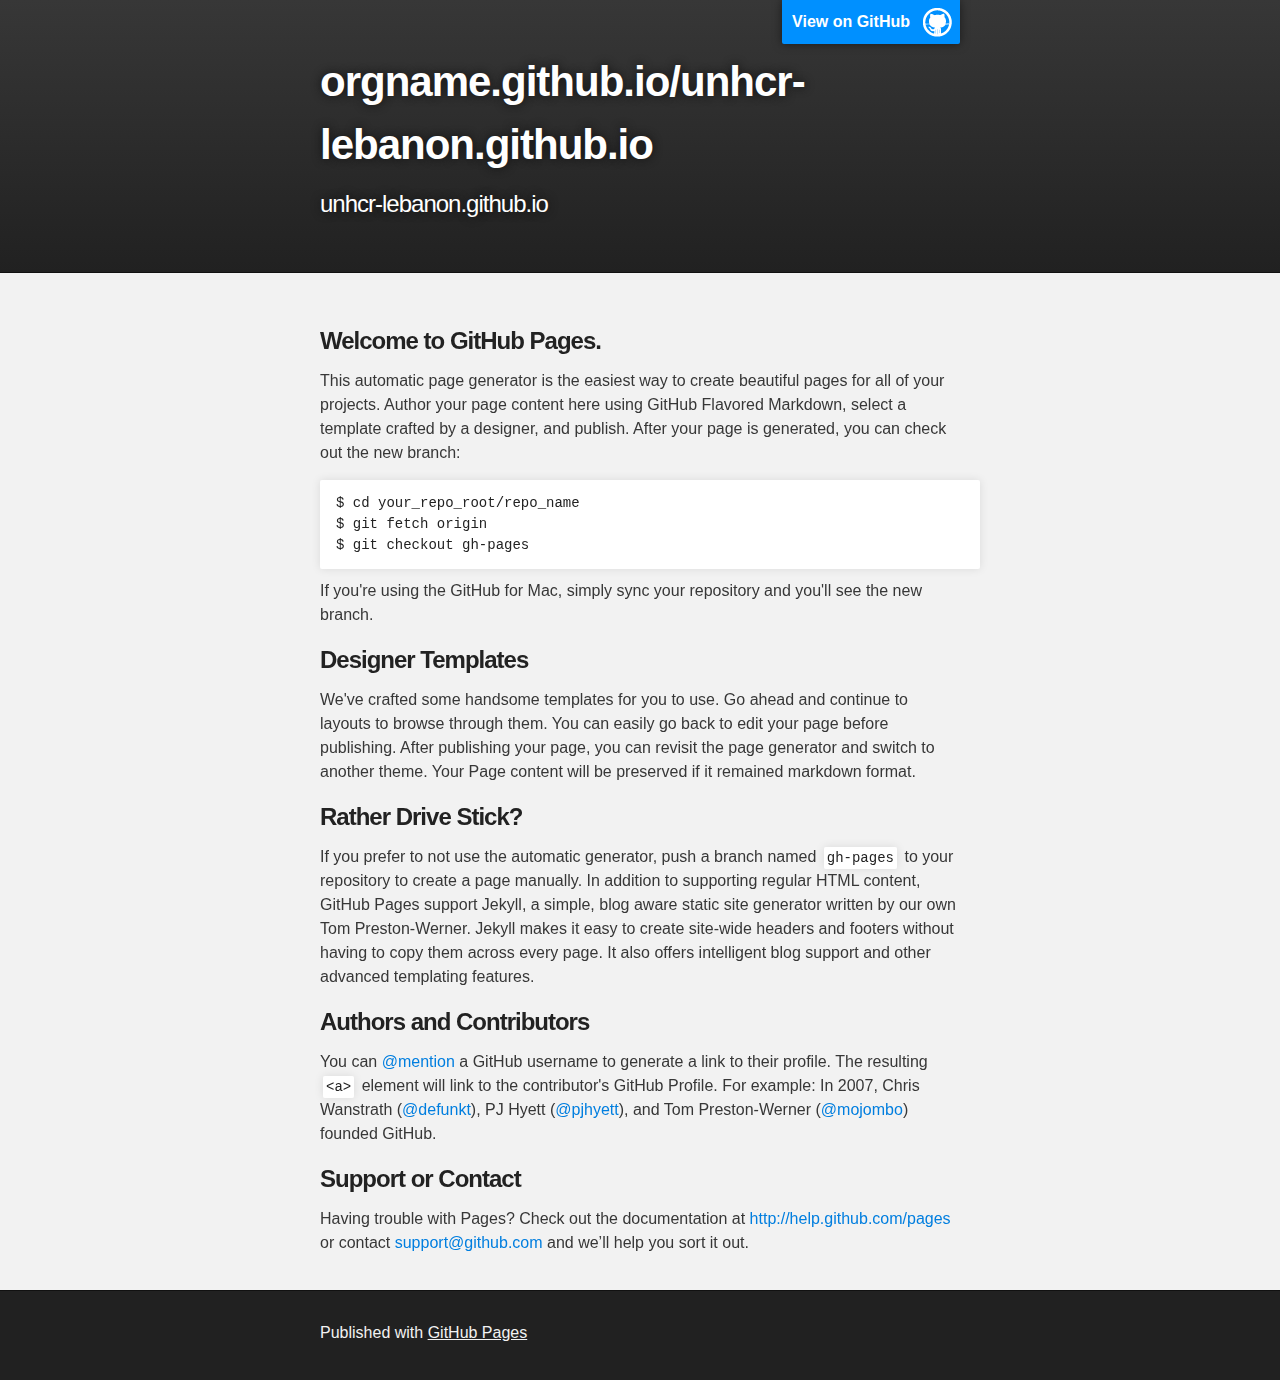
==== commit b9599192: "Replace master branch with page content via GitHub" ====
--- a/index.html
+++ b/index.html
@@ -1,40 +1,33 @@
-<!doctype html>
-<!-- The Time Machine GitHub pages theme was designed and developed by Jon Rohan, on Feb 7, 2012. -->
-<!-- Follow him for fun. http://twitter.com/jonrohan. Tail his code on https://github.com/jonrohan -->
+<!DOCTYPE html>
 <html>
-<head>
-  <meta charset="utf-8">
-  <meta http-equiv="X-UA-Compatible" content="IE=edge,chrome=1">
 
-  <link rel="stylesheet" href="stylesheets/stylesheet.css" media="screen">
-  <link rel="stylesheet" href="stylesheets/pygment_trac.css">
-  <script type="text/javascript" src="https://ajax.googleapis.com/ajax/libs/jquery/1.7.1/jquery.min.js"></script>
-  <script type="text/javascript" src="javascripts/script.js"></script>
+  <head>
+    <meta charset='utf-8'>
+    <meta http-equiv="X-UA-Compatible" content="chrome=1">
+    <meta name="description" content="orgname.github.io/unhcr-lebanon.github.io : unhcr-lebanon.github.io">
 
-  <title>unhcr-lebanon.github.io</title>
-  <meta name="description" content="unhcr-lebanon.github.io">
+    <link rel="stylesheet" type="text/css" media="screen" href="stylesheets/stylesheet.css">
 
-  <meta name="viewport" content="width=device-width,initial-scale=1">
+    <title>orgname.github.io/unhcr-lebanon.github.io</title>
+  </head>
 
-</head>
+  <body>
 
-<body>
+    <!-- HEADER -->
+    <div id="header_wrap" class="outer">
+        <header class="inner">
+          <a id="forkme_banner" href="https://github.com/UNHCR-Lebanon">View on GitHub</a>
 
-  <div class="wrapper">
-    <header>
-      <h1 class="title">unhcr-lebanon.github.io</h1>
-    </header>
-    <div id="container">
-      <p class="tagline">unhcr-lebanon.github.io</p>
-      <div id="main" role="main">
-        <div class="download-bar">
-        <div class="inner">
-          <a href="https://github.com/UNHCR-Lebanon" class="code">View unhcr-lebanon.github.io on GitHub</a>
-        </div>
-        <span class="blc"></span><span class="trc"></span>
-        </div>
-        <article class="markdown-body">
-          <h3>
+          <h1 id="project_title">orgname.github.io/unhcr-lebanon.github.io</h1>
+          <h2 id="project_tagline">unhcr-lebanon.github.io</h2>
+
+        </header>
+    </div>
+
+    <!-- MAIN CONTENT -->
+    <div id="main_content_wrap" class="outer">
+      <section id="main_content" class="inner">
+        <h3>
 <a id="welcome-to-github-pages" class="anchor" href="#welcome-to-github-pages" aria-hidden="true"><span class="octicon octicon-link"></span></a>Welcome to GitHub Pages.</h3>
 
 <p>This automatic page generator is the easiest way to create beautiful pages for all of your projects. Author your page content here using GitHub Flavored Markdown, select a template crafted by a designer, and publish. After your page is generated, you can check out the new branch:</p>
@@ -65,26 +58,17 @@
 <a id="support-or-contact" class="anchor" href="#support-or-contact" aria-hidden="true"><span class="octicon octicon-link"></span></a>Support or Contact</h3>
 
 <p>Having trouble with Pages? Check out the documentation at <a href="http://help.github.com/pages">http://help.github.com/pages</a> or contact <a href="mailto:support@github.com">support@github.com</a> and we’ll help you sort it out.</p>
-        </article>
-      </div>
+      </section>
     </div>
-    <footer>
-      <div class="owner">
 
-      <p><a href="https://github.com/UNHCR-Lebanon" class="avatar"><img src="https://avatars2.githubusercontent.com/u/8055372?v=3&amp;s=60" width="48" height="48"></a>View <a href="https://github.com/UNHCR-Lebanon">UNHCR-Lebanon</a> on <a href="https://www.github.com">GitHub</a></p>
+    <!-- FOOTER  -->
+    <div id="footer_wrap" class="outer">
+      <footer class="inner">
+        <p>Published with <a href="https://pages.github.com">GitHub Pages</a></p>
+      </footer>
+    </div>
 
-      </div>
-      <div class="creds">
-        <small>This page generated using <a href="https://pages.github.com/">GitHub Pages</a><br>theme by <a href="https://twitter.com/jonrohan/">Jon Rohan</a></small>
-      </div>
-    </footer>
-  </div>
-  <div class="current-section">
-    <a href="#top">Scroll to top</a>
-    <a href="https://github.com/UNHCR-Lebanon/UNHCR-Lebanon.github.io/tarball/master" class="tar">tar</a><a href="https://github.com/UNHCR-Lebanon/UNHCR-Lebanon.github.io/zipball/master" class="zip">zip</a><a href="" class="code">source code</a>
-    <p class="name"></p>
-  </div>
+    
 
-  
-</body>
+  </body>
 </html>
--- a/stylesheets/stylesheet.css
+++ b/stylesheets/stylesheet.css
@@ -1,966 +1,425 @@
-/*! normalize.css v3.0.0 | MIT License | git.io/normalize */
-
-/**
- * 1. Set default font family to sans-serif.
- * 2. Prevent iOS text size adjust after orientation change, without disabling
- *    user zoom.
- */
-
-html {
-  font-family: sans-serif; /* 1 */
-  -ms-text-size-adjust: 100%; /* 2 */
-  -webkit-text-size-adjust: 100%; /* 2 */
-}
-
-/**
- * Remove default margin.
- */
-
-body {
+/*******************************************************************************
+Slate Theme for GitHub Pages
+by Jason Costello, @jsncostello
+*******************************************************************************/
+
+@import url(pygment_trac.css);
+
+/*******************************************************************************
+MeyerWeb Reset
+*******************************************************************************/
+
+html, body, div, span, applet, object, iframe,
+h1, h2, h3, h4, h5, h6, p, blockquote, pre,
+a, abbr, acronym, address, big, cite, code,
+del, dfn, em, img, ins, kbd, q, s, samp,
+small, strike, strong, sub, sup, tt, var,
+b, u, i, center,
+dl, dt, dd, ol, ul, li,
+fieldset, form, label, legend,
+table, caption, tbody, tfoot, thead, tr, th, td,
+article, aside, canvas, details, embed,
+figure, figcaption, footer, header, hgroup,
+menu, nav, output, ruby, section, summary,
+time, mark, audio, video {
   margin: 0;
-}
-
-/* HTML5 display definitions
-   ========================================================================== */
-
-/**
- * Correct `block` display not defined for any HTML5 element in IE 8/9.
- * Correct `block` display not defined for `details` or `summary` in IE 10/11 and Firefox.
- * Correct `block` display not defined for `main` in IE 11.
- */
-
-article,
-aside,
-details,
-figcaption,
-figure,
-footer,
-header,
-hgroup,
-main,
-nav,
-section,
-summary {
+  padding: 0;
+  border: 0;
+  font: inherit;
+  vertical-align: baseline;
+}
+
+/* HTML5 display-role reset for older browsers */
+article, aside, details, figcaption, figure,
+footer, header, hgroup, menu, nav, section {
   display: block;
 }
 
-/**
- * 1. Correct `inline-block` display not defined in IE 8/9.
- * 2. Normalize vertical alignment of `progress` in Chrome, Firefox, and Opera.
- */
-
-audio,
-canvas,
-progress,
-video {
-  display: inline-block; /* 1 */
-  vertical-align: baseline; /* 2 */
-}
-
-/**
- * Prevent modern browsers from displaying `audio` without controls.
- * Remove excess height in iOS 5 devices.
- */
-
-audio:not([controls]) {
-  display: none;
-  height: 0;
-}
-
-/**
- * Address `[hidden]` styling not present in IE 8/9/10.
- * Hide the `template` element in IE 8/9/11, Safari, and Firefox < 22.
- */
-
-[hidden],
-template {
-  display: none;
-}
-
-/* Links
-   ========================================================================== */
-
-/**
- * Remove the gray background color from active links in IE 10.
- */
-
-a {
-  background: transparent;
-}
-
-/**
- * Improve readability when focused and also mouse hovered in all browsers.
- */
-
-a:active,
-a:hover {
-  outline: 0;
-}
-
-/* Text-level semantics
-   ========================================================================== */
-
-/**
- * Address styling not present in IE 8/9/10/11, Safari, and Chrome.
- */
-
-abbr[title] {
-  border-bottom: 1px dotted;
-}
-
-/**
- * Address style set to `bolder` in Firefox 4+, Safari, and Chrome.
- */
-
-b,
-strong {
-  font-weight: bold;
-}
-
-/**
- * Address styling not present in Safari and Chrome.
- */
-
-dfn {
-  font-style: italic;
-}
-
-/**
- * Address variable `h1` font-size and margin within `section` and `article`
- * contexts in Firefox 4+, Safari, and Chrome.
- */
-
-h1 {
-  font-size: 2em;
-  margin: 0.67em 0;
-}
-
-/**
- * Address styling not present in IE 8/9.
- */
-
-mark {
-  background: #ff0;
-  color: #000;
-}
-
-/**
- * Address inconsistent and variable font size in all browsers.
- */
-
-small {
-  font-size: 80%;
-}
-
-/**
- * Prevent `sub` and `sup` affecting `line-height` in all browsers.
- */
-
-sub,
-sup {
-  font-size: 75%;
-  line-height: 0;
-  position: relative;
-  vertical-align: baseline;
-}
-
-sup {
-  top: -0.5em;
-}
-
-sub {
-  bottom: -0.25em;
-}
-
-/* Embedded content
-   ========================================================================== */
-
-/**
- * Remove border when inside `a` element in IE 8/9/10.
- */
-
-img {
-  border: 0;
-}
-
-/**
- * Correct overflow not hidden in IE 9/10/11.
- */
-
-svg:not(:root) {
-  overflow: hidden;
-}
-
-/* Grouping content
-   ========================================================================== */
-
-/**
- * Address margin not present in IE 8/9 and Safari.
- */
-
-figure {
-  margin: 1em 40px;
-}
-
-/**
- * Address differences between Firefox and other browsers.
- */
-
-hr {
-  -moz-box-sizing: content-box;
-  box-sizing: content-box;
-  height: 0;
-}
-
-/**
- * Contain overflow in all browsers.
- */
-
-pre {
-  overflow: auto;
-}
-
-/**
- * Address odd `em`-unit font size rendering in all browsers.
- */
-
-code,
-kbd,
-pre,
-samp {
-  font-family: monospace, monospace;
-  font-size: 1em;
-}
-
-/* Forms
-   ========================================================================== */
-
-/**
- * Known limitation: by default, Chrome and Safari on OS X allow very limited
- * styling of `select`, unless a `border` property is set.
- */
-
-/**
- * 1. Correct color not being inherited.
- *    Known issue: affects color of disabled elements.
- * 2. Correct font properties not being inherited.
- * 3. Address margins set differently in Firefox 4+, Safari, and Chrome.
- */
-
-button,
-input,
-optgroup,
-select,
-textarea {
-  color: inherit; /* 1 */
-  font: inherit; /* 2 */
-  margin: 0; /* 3 */
-}
-
-/**
- * Address `overflow` set to `hidden` in IE 8/9/10/11.
- */
-
-button {
-  overflow: visible;
-}
-
-/**
- * Address inconsistent `text-transform` inheritance for `button` and `select`.
- * All other form control elements do not inherit `text-transform` values.
- * Correct `button` style inheritance in Firefox, IE 8/9/10/11, and Opera.
- * Correct `select` style inheritance in Firefox.
- */
-
-button,
-select {
-  text-transform: none;
-}
-
-/**
- * 1. Avoid the WebKit bug in Android 4.0.* where (2) destroys native `audio`
- *    and `video` controls.
- * 2. Correct inability to style clickable `input` types in iOS.
- * 3. Improve usability and consistency of cursor style between image-type
- *    `input` and others.
- */
-
-button,
-html input[type="button"], /* 1 */
-input[type="reset"],
-input[type="submit"] {
-  -webkit-appearance: button; /* 2 */
-  cursor: pointer; /* 3 */
-}
-
-/**
- * Re-set default cursor for disabled elements.
- */
-
-button[disabled],
-html input[disabled] {
-  cursor: default;
-}
-
-/**
- * Remove inner padding and border in Firefox 4+.
- */
-
-button::-moz-focus-inner,
-input::-moz-focus-inner {
-  border: 0;
-  padding: 0;
-}
-
-/**
- * Address Firefox 4+ setting `line-height` on `input` using `!important` in
- * the UA stylesheet.
- */
-
-input {
-  line-height: normal;
-}
-
-/**
- * It's recommended that you don't attempt to style these elements.
- * Firefox's implementation doesn't respect box-sizing, padding, or width.
- *
- * 1. Address box sizing set to `content-box` in IE 8/9/10.
- * 2. Remove excess padding in IE 8/9/10.
- */
-
-input[type="checkbox"],
-input[type="radio"] {
-  box-sizing: border-box; /* 1 */
-  padding: 0; /* 2 */
-}
-
-/**
- * Fix the cursor style for Chrome's increment/decrement buttons. For certain
- * `font-size` values of the `input`, it causes the cursor style of the
- * decrement button to change from `default` to `text`.
- */
-
-input[type="number"]::-webkit-inner-spin-button,
-input[type="number"]::-webkit-outer-spin-button {
-  height: auto;
-}
-
-/**
- * 1. Address `appearance` set to `searchfield` in Safari and Chrome.
- * 2. Address `box-sizing` set to `border-box` in Safari and Chrome
- *    (include `-moz` to future-proof).
- */
-
-input[type="search"] {
-  -webkit-appearance: textfield; /* 1 */
-  -moz-box-sizing: content-box;
-  -webkit-box-sizing: content-box; /* 2 */
-  box-sizing: content-box;
-}
-
-/**
- * Remove inner padding and search cancel button in Safari and Chrome on OS X.
- * Safari (but not Chrome) clips the cancel button when the search input has
- * padding (and `textfield` appearance).
- */
-
-input[type="search"]::-webkit-search-cancel-button,
-input[type="search"]::-webkit-search-decoration {
-  -webkit-appearance: none;
-}
-
-/**
- * Define consistent border, margin, and padding.
- */
-
-fieldset {
-  border: 1px solid #c0c0c0;
-  margin: 0 2px;
-  padding: 0.35em 0.625em 0.75em;
-}
-
-/**
- * 1. Correct `color` not being inherited in IE 8/9/10/11.
- * 2. Remove padding so people aren't caught out if they zero out fieldsets.
- */
-
-legend {
-  border: 0; /* 1 */
-  padding: 0; /* 2 */
-}
-
-/**
- * Remove default vertical scrollbar in IE 8/9/10/11.
- */
-
-textarea {
-  overflow: auto;
-}
-
-/**
- * Don't inherit the `font-weight` (applied by a rule above).
- * NOTE: the default cannot safely be changed in Chrome and Safari on OS X.
- */
-
-optgroup {
-  font-weight: bold;
-}
-
-/* Tables
-   ========================================================================== */
-
-/**
- * Remove most spacing between table cells.
- */
+ol, ul {
+  list-style: none;
+}
 
 table {
   border-collapse: collapse;
   border-spacing: 0;
 }
 
-td,
+/*******************************************************************************
+Theme Styles
+*******************************************************************************/
+
+body {
+  box-sizing: border-box;
+  color:#373737;
+  background: #212121;
+  font-size: 16px;
+  font-family: 'Myriad Pro', Calibri, Helvetica, Arial, sans-serif;
+  line-height: 1.5;
+  -webkit-font-smoothing: antialiased;
+}
+
+h1, h2, h3, h4, h5, h6 {
+  margin: 10px 0;
+  font-weight: 700;
+  color:#222222;
+  font-family: 'Lucida Grande', 'Calibri', Helvetica, Arial, sans-serif;
+  letter-spacing: -1px;
+}
+
+h1 {
+  font-size: 36px;
+  font-weight: 700;
+}
+
+h2 {
+  padding-bottom: 10px;
+  font-size: 32px;
+  background: url('../images/bg_hr.png') repeat-x bottom;
+}
+
+h3 {
+  font-size: 24px;
+}
+
+h4 {
+  font-size: 21px;
+}
+
+h5 {
+  font-size: 18px;
+}
+
+h6 {
+  font-size: 16px;
+}
+
+p {
+  margin: 10px 0 15px 0;
+}
+
+footer p {
+  color: #f2f2f2;
+}
+
+a {
+  text-decoration: none;
+  color: #007edf;
+  text-shadow: none;
+
+  transition: color 0.5s ease;
+  transition: text-shadow 0.5s ease;
+  -webkit-transition: color 0.5s ease;
+  -webkit-transition: text-shadow 0.5s ease;
+  -moz-transition: color 0.5s ease;
+  -moz-transition: text-shadow 0.5s ease;
+  -o-transition: color 0.5s ease;
+  -o-transition: text-shadow 0.5s ease;
+  -ms-transition: color 0.5s ease;
+  -ms-transition: text-shadow 0.5s ease;
+}
+
+a:hover, a:focus {text-decoration: underline;}
+
+footer a {
+  color: #F2F2F2;
+  text-decoration: underline;
+}
+
+em {
+  font-style: italic;
+}
+
+strong {
+  font-weight: bold;
+}
+
+img {
+  position: relative;
+  margin: 0 auto;
+  max-width: 739px;
+  padding: 5px;
+  margin: 10px 0 10px 0;
+  border: 1px solid #ebebeb;
+
+  box-shadow: 0 0 5px #ebebeb;
+  -webkit-box-shadow: 0 0 5px #ebebeb;
+  -moz-box-shadow: 0 0 5px #ebebeb;
+  -o-box-shadow: 0 0 5px #ebebeb;
+  -ms-box-shadow: 0 0 5px #ebebeb;
+}
+
+p img {
+  display: inline;
+  margin: 0;
+  padding: 0;
+  vertical-align: middle;
+  text-align: center;
+  border: none;
+}
+
+pre, code {
+  width: 100%;
+  color: #222;
+  background-color: #fff;
+
+  font-family: Monaco, "Bitstream Vera Sans Mono", "Lucida Console", Terminal, monospace;
+  font-size: 14px;
+
+  border-radius: 2px;
+  -moz-border-radius: 2px;
+  -webkit-border-radius: 2px;
+}
+
+pre {
+  width: 100%;
+  padding: 10px;
+  box-shadow: 0 0 10px rgba(0,0,0,.1);
+  overflow: auto;
+}
+
+code {
+  padding: 3px;
+  margin: 0 3px;
+  box-shadow: 0 0 10px rgba(0,0,0,.1);
+}
+
+pre code {
+  display: block;
+  box-shadow: none;
+}
+
+blockquote {
+  color: #666;
+  margin-bottom: 20px;
+  padding: 0 0 0 20px;
+  border-left: 3px solid #bbb;
+}
+
+
+ul, ol, dl {
+  margin-bottom: 15px
+}
+
+ul {
+  list-style-position: inside;
+  list-style: disc;
+  padding-left: 20px;
+}
+
+ol {
+  list-style-position: inside;
+  list-style: decimal;
+  padding-left: 20px;
+}
+
+dl dt {
+  font-weight: bold;
+}
+
+dl dd {
+  padding-left: 20px;
+  font-style: italic;
+}
+
+dl p {
+  padding-left: 20px;
+  font-style: italic;
+}
+
+hr {
+  height: 1px;
+  margin-bottom: 5px;
+  border: none;
+  background: url('../images/bg_hr.png') repeat-x center;
+}
+
+table {
+  border: 1px solid #373737;
+  margin-bottom: 20px;
+  text-align: left;
+ }
+
 th {
-  padding: 0;
-}
-
-
-/* Style */
-
-body {
-  font-size: 15px;
-  font-family: Arial, Arial, Helvetica, sans-serif;
-  line-height: 1.5;
-  background: #D1D1D1;
-}
-
-a {
-  color: #63a52a;
-  text-decoration: none;
-  transition: opacity ease-in-out 0.3s;
-  -webkit-transition: opacity ease-in-out 0.3s;  /* Safari <=6.1, Android <= 4.3 */
-}
-
-a:hover {
-  text-decoration: underline;
-  color: #90D355;
-}
-
-h1.title {
-  margin: 30px 20px 10px;
-  font-size: 60px;
-  font-weight: bold;
-  font-style: italic;
-  font-family:Georgia, serif;
-  text-align: center;
-}
-
-.wrapper {
-  width: 675px;
+  font-family: 'Lucida Grande', 'Helvetica Neue', Helvetica, Arial, sans-serif;
+  padding: 10px;
+  background: #373737;
+  color: #fff;
+ }
+
+td {
+  padding: 10px;
+  border: 1px solid #373737;
+ }
+
+form {
+  background: #f2f2f2;
+  padding: 20px;
+}
+
+/*******************************************************************************
+Full-Width Styles
+*******************************************************************************/
+
+.outer {
+  width: 100%;
+}
+
+.inner {
+  position: relative;
+  max-width: 640px;
+  padding: 20px 10px;
   margin: 0 auto;
 }
 
-#container {
-  border: 1px solid #2a2a2a;
-  background: #ddd url(../images/pattern.png);
-  box-shadow: 0 0 5px #b1b1b1;
-}
-
-p.tagline {
-  padding: 20px 20px 0;
-  color: #fff;
-  font-size: 17px;
-}
-
-#main {
-  margin-top: 20px;
-  padding: 0 20px 90px;
-  background-color: #fff;
-}
-
-.download-bar {
-  background: #222;
-  border: 5px solid #444;
-  padding: 10px;
-  margin: 0 -35px 20px;
-  position: relative;
-}
-
-.download-bar .inner {
-  overflow: hidden;
-}
-
-.download-bar .watch-fork iframe {
-  display: block;
-  float: left;
-  border-right: 1px solid #ddd;
-  padding-right: 5px;
-}
-.download-bar .watch-fork iframe.last {
-  border-right: 0 none;
-  padding-right: 0;
-  padding-left: 5px;
-  border-left: 1px solid #fff;
-}
-.download-bar .watch-fork {
-  overflow: hidden;
-  float: right;
-  background-color: #eee;
-  padding: 5px;
-  border-radius: 3px;
-}
-
-.download-bar .blc {
-  border: 10px solid black;
-  border-color: transparent transparent black;
-  width: 0;
-  height: 0;
+#forkme_banner {
   display: block;
   position: absolute;
-  bottom: -15px;
-  left: 0;
-  transform: rotate(45deg);
-  -ms-transform: rotate(45deg);  /* IE9 */
-  -webkit-transform: rotate(45deg); /* 2014 current */
-}
-
-.download-bar .trc {
-  border: 10px solid black;
-  border-color:  black transparent transparent;
-  width: 0;
-  height: 0;
+  top:0;
+  right: 10px;
+  z-index: 10;
+  padding: 10px 50px 10px 10px;
+  color: #fff;
+  background: url('../images/blacktocat.png') #0090ff no-repeat 95% 50%;
+  font-weight: 700;
+  box-shadow: 0 0 10px rgba(0,0,0,.5);
+  border-bottom-left-radius: 2px;
+  border-bottom-right-radius: 2px;
+}
+
+#header_wrap {
+  background: #212121;
+  background: -moz-linear-gradient(top, #373737, #212121);
+  background: -webkit-linear-gradient(top, #373737, #212121);
+  background: -ms-linear-gradient(top, #373737, #212121);
+  background: -o-linear-gradient(top, #373737, #212121);
+  background: linear-gradient(top, #373737, #212121);
+}
+
+#header_wrap .inner {
+  padding: 50px 10px 30px 10px;
+}
+
+#project_title {
+  margin: 0;
+  color: #fff;
+  font-size: 42px;
+  font-weight: 700;
+  text-shadow: #111 0px 0px 10px;
+}
+
+#project_tagline {
+  color: #fff;
+  font-size: 24px;
+  font-weight: 300;
+  background: none;
+  text-shadow: #111 0px 0px 10px;
+}
+
+#downloads {
+  position: absolute;
+  width: 210px;
+  z-index: 10;
+  bottom: -40px;
+  right: 0;
+  height: 70px;
+  background: url('../images/icon_download.png') no-repeat 0% 90%;
+}
+
+.zip_download_link {
   display: block;
-  position: absolute;
-  top: -15px;
-  right: 0;
-  transform: rotate(45deg);
-  -ms-transform: rotate(45deg);  /* IE9 */
-  -webkit-transform: rotate(45deg); /* 2014 current */
-}
-
-.download-bar .avatar {
-  border: 1px solid black;
+  float: right;
+  width: 90px;
+  height:70px;
+  text-indent: -5000px;
+  overflow: hidden;
+  background: url(../images/sprite_download.png) no-repeat bottom left;
+}
+
+.tar_download_link {
   display: block;
-  padding: 4px;
-  float: left;
-}
-
-.download-bar .avatar img {
-  display: block;
-}
-
-.download-bar a.code {
-  background: transparent url(../images/code.png) no-repeat 0 2px;
-  padding-left: 35px;
-  margin-top: 8px;
-  display: block;
-  float: left;
-  text-indent: 0;
-  width: auto;
-  height: auto;
-  opacity: 1;
-  filter:alpha(opacity=100);  /* IE 5-7 */
-}
-
-.current-section {
-  position: fixed;
-  top: 0;
-  left: 50%;
-  width: 693px;
-  margin-left: -352px;
-  background: #222;
-  border: 5px solid #444;
-  color: #fff;
-  opacity: 0;
-  visibility: hidden;
-  transition: opacity ease-in-out 0.3s;
-  -webkit-transition: opacity ease-in-out 0.3s;  /* Safari <=6.1, Android <= 4.3 */
-}
-
-.current-section p {
-  padding: 5px 27px;
-  font-size: 24px;
-  font-weight: bold;
-}
-
-.current-section a {
   float: right;
-  text-indent: -10000px;
-  background: transparent url(../images/top.png) no-repeat 0 0;
-  width: 20px;
-  height: 20px;
-  opacity: 0.8;
-  margin-right: 12px;
-  margin-top: 12px;
-  opacity: 0.8;
-  filter:alpha(opacity=80);  /* IE 5-7 */
-  transition: opacity ease-in-out 0.3s;
-  -webkit-transition: opacity ease-in-out 0.3s;  /* Safari <=6.1, Android <= 4.3 */
-}
-
-.current-section a:hover {
-  opacity: 1;
-  filter:alpha(opacity=100);  /* IE 5-7 */
-}
-
-.current-section a.zip {
-  margin-right: 8px;
-}
-
-a.zip,
-a.zip span {
-  background: transparent url(../images/zip.png) no-repeat 0 0;
-  width: 30px;
-  height: 21px;
-  display: inline-block;
-  text-indent: -10000px;
-  opacity: 0.8;
-  filter:alpha(opacity=80);  /* IE 5-7 */
-  transition: opacity ease-in-out 0.3s;
-  -webkit-transition: opacity ease-in-out 0.3s;  /* Safari <=6.1, Android <= 4.3 */
-}
-
-a.tar,
-a.tar span {
-  background: transparent url(../images/tar.png) no-repeat 0 0;
-  width: 30px;
-  height: 21px;
-  display: inline-block;
-  text-indent: -10000px;
-  opacity: 0.8;
-  filter:alpha(opacity=80);  /* IE 5-7 */
-  transition: opacity ease-in-out 0.3s;
-  -webkit-transition: opacity ease-in-out 0.3s;  /* Safari <=6.1, Android <= 4.3 */
-}
-
-a.code {
-  background: transparent url(../images/code.png) no-repeat 0 2px;
-  width: 30px;
-  height: 21px;
-  display: block;
-  display: inline-block;
-  text-indent: -10000px;
-  opacity: 0.8;
-  filter:alpha(opacity=80);  /* IE 5-7 */
-  transition: opacity ease-in-out 0.3s;
-  -webkit-transition: opacity ease-in-out 0.3s;  /* Safari <=6.1, Android <= 4.3 */
-}
-
-a.zip:hover,
-a.tar:hover,
-a.code:hover {
-  opacity: 1;
-  filter:alpha(opacity=100);
-}
-
-a.download-button {
-  border: 1px solid black;
-  border-radius: 3px;
-  display: inline-block;
-  text-indent: 0!important;
-  width: auto;
-  float: right;
-  background: #999; /* for non-css3 browsers */
-  filter: progid:DXImageTransform.Microsoft.gradient(startColorstr='#37ADD4', endColorstr='#1B657E'); /* IE <= 9 */
-  background: -webkit-gradient(linear, left top, left bottom, from(#37ADD4), to(#1B657E)); /* ancient webkit browsers */
-  background: -webkit-linear-gradient(top,  #37ADD4,  #1B657E);  /* Safari <=6.1, Android <= 4.3 */
-  background: linear-gradient(to bottom,  #37ADD4,  #1B657E);
-  height: auto;
+  width: 90px;
+  height:70px;
+  text-indent: -5000px;
+  overflow: hidden;
+  background: url(../images/sprite_download.png) no-repeat bottom right;
   margin-left: 10px;
 }
 
-a.download-button span {
-  background-position: 10px 5px;
-  width: auto;
-  height: auto;
-  padding: 5px 10px;
-  padding-left: 45px;
-  display: inline-block;
-  text-indent: 0!important;
-  color: #fff;
-}
-
-footer {
-  margin-bottom: 60px;
-  padding-bottom: 60px;
-}
-
-footer .owner {
-  background: #222;
-  border: 5px solid #444;
-  padding: 5px 15px;
-  margin: -67px -10px 35px;
-  color: #d6d6d6;
-}
-
-footer .creds small {
-  float: right;
-  font-size: 10px;
-  text-align: right;
-  margin-left: 15px;
-}
-
-footer .owner .avatar {
-  background-color: #666;
-  display: block;
-  margin: -19px 10px 0 0;
-  width: 60px;
-  float: left;
-}
-
-footer .owner img {
-  display: block;
-  border: 1px solid #2a2a2a;
-  margin: 5px;
-}
-
-footer .owner p {
-  font-family:Georgia, serif;
-}
-
-footer .owner p a {
-  font-size: 16px;
-  font-style: italic;
-}
-
-/* Markdown */
-.markdown-body h1,
-.markdown-body h2,
-.markdown-body h3,
-.markdown-body h4,
-.markdown-body h5,
-.markdown-body h6,
-.markdown-body p,
-.markdown-body pre,
-.markdown-body ul,
-.markdown-body ol,
-.markdown-body dl,
-.markdown-body table,
-.markdown-body blockquote {
-  margin-bottom: 20px;
-}
-
-.markdown-body h1,
-.markdown-body h2,
-.markdown-body h3,
-.markdown-body h4,
-.markdown-body h5,
-.markdown-body h6 {
-  font-weight: bold;
-}
-
-.markdown-body h1 {
-  font-size: 28px;
-}
-
-.markdown-body h2 {
-  font-size: 24px;
-  color: #557398;
-}
-
-.markdown-body h3 {
-  font-size: 20px;
-}
-
-.markdown-body h4 {
-  font-size: 18px;
-}
-
-.markdown-body h5 {
-  font-size: 16px;
-}
-
-.markdown-body pre {
-  padding: 10px 70px 10px 0;
-  margin-left: -20px;
-  margin-right: -20px;
-  font-family: 'Monaco', 'Lucida Console', monospace;
-  font-size: 13px;
-  line-height: 20px;
-  box-shadow: inset 0 0 5px #000;
-  word-wrap: break-word;
-  background-color:#3b3b3b;
-  color: #d6d6d6;
-}
-
-.markdown-body pre.lines {
-  font-size: 12px;
-  margin:0 10px 0 -20px;
-  padding: 10px;
-  float:  left;
-  display: block;
-  text-align: right;
-  box-shadow: none;
-  background-color:#2a2a2a;
-  color: #d6d6d6;
-}
-
-.markdown-body ul,
-.markdown-body ol {
-  padding-left: 30px;
-}
-
-.markdown-body ul {
-  list-style-type: disc;
-}
-
-.markdown-body ol {
-  list-style-type: decimal;
-}
-
-.markdown-body li,
-.markdown-body li p,
-.markdown-body dd,
-.markdown-body dd p {
-  margin-bottom: 10px;
-}
-
-.markdown-body li pre,
-.markdown-body li pre.lines,
-.markdown-body dd pre,
-.markdown-body dd pre.lines {
-  margin-left: -35px;
-}
-
-.markdown-body dt {
-  font-weight: bold;
-  font-style: italic;
-}
-
-.markdown-body dd {
-  margin-left: 15px;
-}
-
-.markdown-body table {
-  width: 673px;
-  margin-left: -20px;
-  margin-right: -20px;
-}
-
-.markdown-body tbody {
-  border-top: 2px solid #557398;
-  border-bottom: 2px solid #557398;
-  background-color: #EBEFF4;
-}
-
-.markdown-body table td * {
-  margin: 0;
-}
-
-.markdown-body td {
-  border-right: 1px solid #557398;
-  border-bottom: 1px solid #557398;
-  padding: 5px;
-}
-
-.markdown-body td:first-child,
-.markdown-body th:first-child {
-  width: 30%;
-  padding-left: 20px;
-}
-
-.markdown-body td:last-child {
-  border-right: 0 none;
-}
-
-.markdown-body th {
-  font-size: 18px;
-  font-weight: bold;
-  text-align: left;
-  padding: 5px;
-}
-
-.markdown-body tt {
-  background-color:#3b3b3b;
-  color: #d6d6d6;
-  padding: 2px 3px;
-}
-
-.markdown-body blockquote {
-  font-style: italic;
-  font-family:Georgia, serif;
-  font-size: 17px;
-  border-top: 3px solid #333;
-  border-bottom: 3px solid #333;
-  padding: 10px 20px;
-  padding-left: 50px;
-}
-
-.markdown-body blockquote:before {
-  font-style: italic;
-  font-family: Georgia, serif;
-  font-size: 90px;
-  height: 90px;
-  margin-left: -60px;
-  margin-top: -25px;
-  content: "‟";
-  display: block;
-  float: left;
-}
-
-.markdown-body img {
-  max-width: 100%;
-  box-sizing: border-box;
-}
-
-.highlight  { background: #ffffff; }
-.highlight .c { color: #999988; font-style: italic } /* Comment */
-.highlight .err { color: #a61717; background-color: #e3d2d2 } /* Error */
-.highlight .k { font-weight: bold } /* Keyword */
-.highlight .o { font-weight: bold } /* Operator */
-.highlight .cm { color: #999988; font-style: italic } /* Comment.Multiline */
-.highlight .cp { color: #999999; font-weight: bold } /* Comment.Preproc */
-.highlight .c1 { color: #999988; font-style: italic } /* Comment.Single */
-.highlight .cs { color: #999999; font-weight: bold; font-style: italic } /* Comment.Special */
-.highlight .gd { color: #000000; background-color: #ffdddd } /* Generic.Deleted */
-.highlight .gd .x { color: #000000; background-color: #ffaaaa } /* Generic.Deleted.Specific */
-.highlight .ge { font-style: italic } /* Generic.Emph */
-.highlight .gr { color: #aa0000 } /* Generic.Error */
-.highlight .gh { color: #999999 } /* Generic.Heading */
-.highlight .gi { color: #000000; background-color: #ddffdd } /* Generic.Inserted */
-.highlight .gi .x { color: #000000; background-color: #aaffaa } /* Generic.Inserted.Specific */
-.highlight .go { color: #888888 } /* Generic.Output */
-.highlight .gp { color: #555555 } /* Generic.Prompt */
-.highlight .gs { font-weight: bold } /* Generic.Strong */
-.highlight .gu { color: #800080; font-weight: bold; } /* Generic.Subheading */
-.highlight .gt { color: #aa0000 } /* Generic.Traceback */
-.highlight .kc { font-weight: bold } /* Keyword.Constant */
-.highlight .kd { font-weight: bold } /* Keyword.Declaration */
-.highlight .kn { font-weight: bold } /* Keyword.Namespace */
-.highlight .kp { font-weight: bold } /* Keyword.Pseudo */
-.highlight .kr { font-weight: bold } /* Keyword.Reserved */
-.highlight .kt { color: #445588; font-weight: bold } /* Keyword.Type */
-.highlight .m { color: #009999 } /* Literal.Number */
-.highlight .s { color: #d14 } /* Literal.String */
-.highlight .na { color: #008080 } /* Name.Attribute */
-.highlight .nb { color: #0086B3 } /* Name.Builtin */
-.highlight .nc { color: #445588; font-weight: bold } /* Name.Class */
-.highlight .no { color: #008080 } /* Name.Constant */
-.highlight .ni { color: #800080 } /* Name.Entity */
-.highlight .ne { color: #990000; font-weight: bold } /* Name.Exception */
-.highlight .nf { color: #990000; font-weight: bold } /* Name.Function */
-.highlight .nn { color: #555555 } /* Name.Namespace */
-.highlight .nt { color: #000080 } /* Name.Tag */
-.highlight .nv { color: #008080 } /* Name.Variable */
-.highlight .ow { font-weight: bold } /* Operator.Word */
-.highlight .w { color: #bbbbbb } /* Text.Whitespace */
-.highlight .mf { color: #009999 } /* Literal.Number.Float */
-.highlight .mh { color: #009999 } /* Literal.Number.Hex */
-.highlight .mi { color: #009999 } /* Literal.Number.Integer */
-.highlight .mo { color: #009999 } /* Literal.Number.Oct */
-.highlight .sb { color: #d14 } /* Literal.String.Backtick */
-.highlight .sc { color: #d14 } /* Literal.String.Char */
-.highlight .sd { color: #d14 } /* Literal.String.Doc */
-.highlight .s2 { color: #d14 } /* Literal.String.Double */
-.highlight .se { color: #d14 } /* Literal.String.Escape */
-.highlight .sh { color: #d14 } /* Literal.String.Heredoc */
-.highlight .si { color: #d14 } /* Literal.String.Interpol */
-.highlight .sx { color: #d14 } /* Literal.String.Other */
-.highlight .sr { color: #009926 } /* Literal.String.Regex */
-.highlight .s1 { color: #d14 } /* Literal.String.Single */
-.highlight .ss { color: #990073 } /* Literal.String.Symbol */
-.highlight .bp { color: #999999 } /* Name.Builtin.Pseudo */
-.highlight .vc { color: #008080 } /* Name.Variable.Class */
-.highlight .vg { color: #008080 } /* Name.Variable.Global */
-.highlight .vi { color: #008080 } /* Name.Variable.Instance */
-.highlight .il { color: #009999 } /* Literal.Number.Integer.Long */+.zip_download_link:hover {
+  background: url(../images/sprite_download.png) no-repeat top left;
+}
+
+.tar_download_link:hover {
+  background: url(../images/sprite_download.png) no-repeat top right;
+}
+
+#main_content_wrap {
+  background: #f2f2f2;
+  border-top: 1px solid #111;
+  border-bottom: 1px solid #111;
+}
+
+#main_content {
+  padding-top: 40px;
+}
+
+#footer_wrap {
+  background: #212121;
+}
+
+
+
+/*******************************************************************************
+Small Device Styles
+*******************************************************************************/
+
+@media screen and (max-width: 480px) {
+  body {
+    font-size:14px;
+  }
+
+  #downloads {
+    display: none;
+  }
+
+  .inner {
+    min-width: 320px;
+    max-width: 480px;
+  }
+
+  #project_title {
+  font-size: 32px;
+  }
+
+  h1 {
+    font-size: 28px;
+  }
+
+  h2 {
+    font-size: 24px;
+  }
+
+  h3 {
+    font-size: 21px;
+  }
+
+  h4 {
+    font-size: 18px;
+  }
+
+  h5 {
+    font-size: 14px;
+  }
+
+  h6 {
+    font-size: 12px;
+  }
+
+  code, pre {
+    min-width: 320px;
+    max-width: 480px;
+    font-size: 11px;
+  }
+
+}
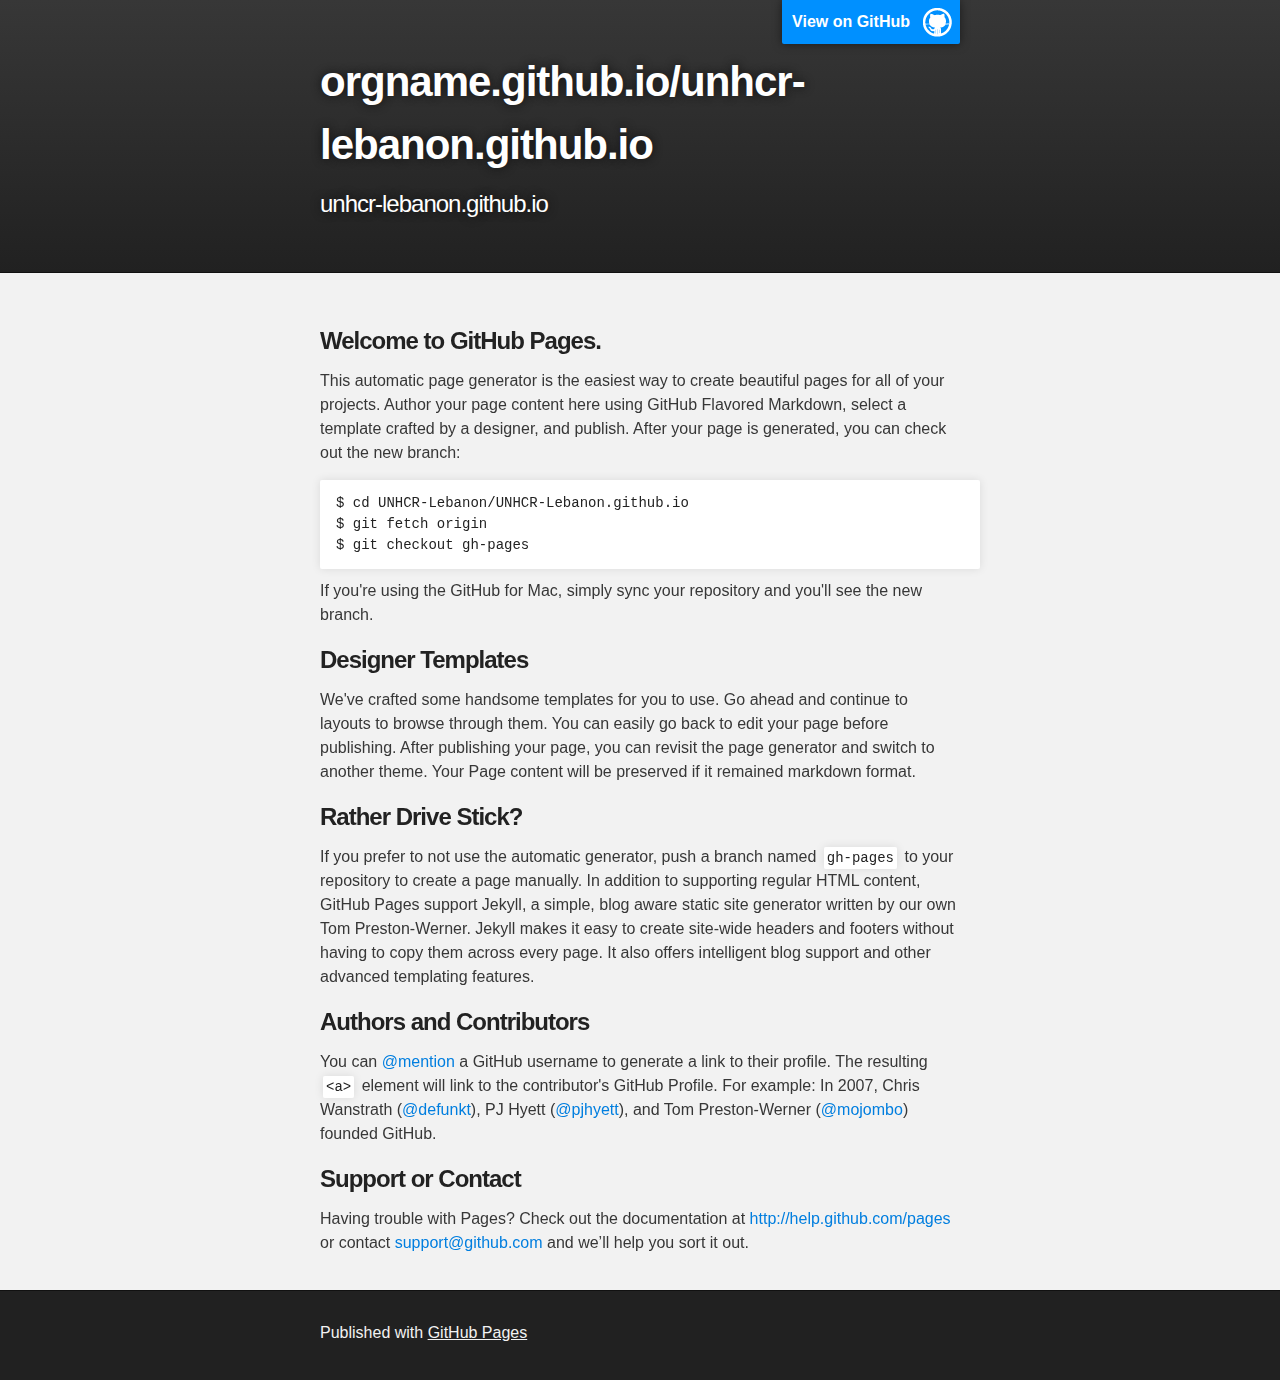
==== commit ef9422c7: "Replace master branch with page content via GitHub" ====
--- a/index.html
+++ b/index.html
@@ -32,7 +32,7 @@
 
 <p>This automatic page generator is the easiest way to create beautiful pages for all of your projects. Author your page content here using GitHub Flavored Markdown, select a template crafted by a designer, and publish. After your page is generated, you can check out the new branch:</p>
 
-<pre><code>$ cd your_repo_root/repo_name
+<pre><code>$ cd UNHCR-Lebanon/UNHCR-Lebanon.github.io
 $ git fetch origin
 $ git checkout gh-pages
 </code></pre>
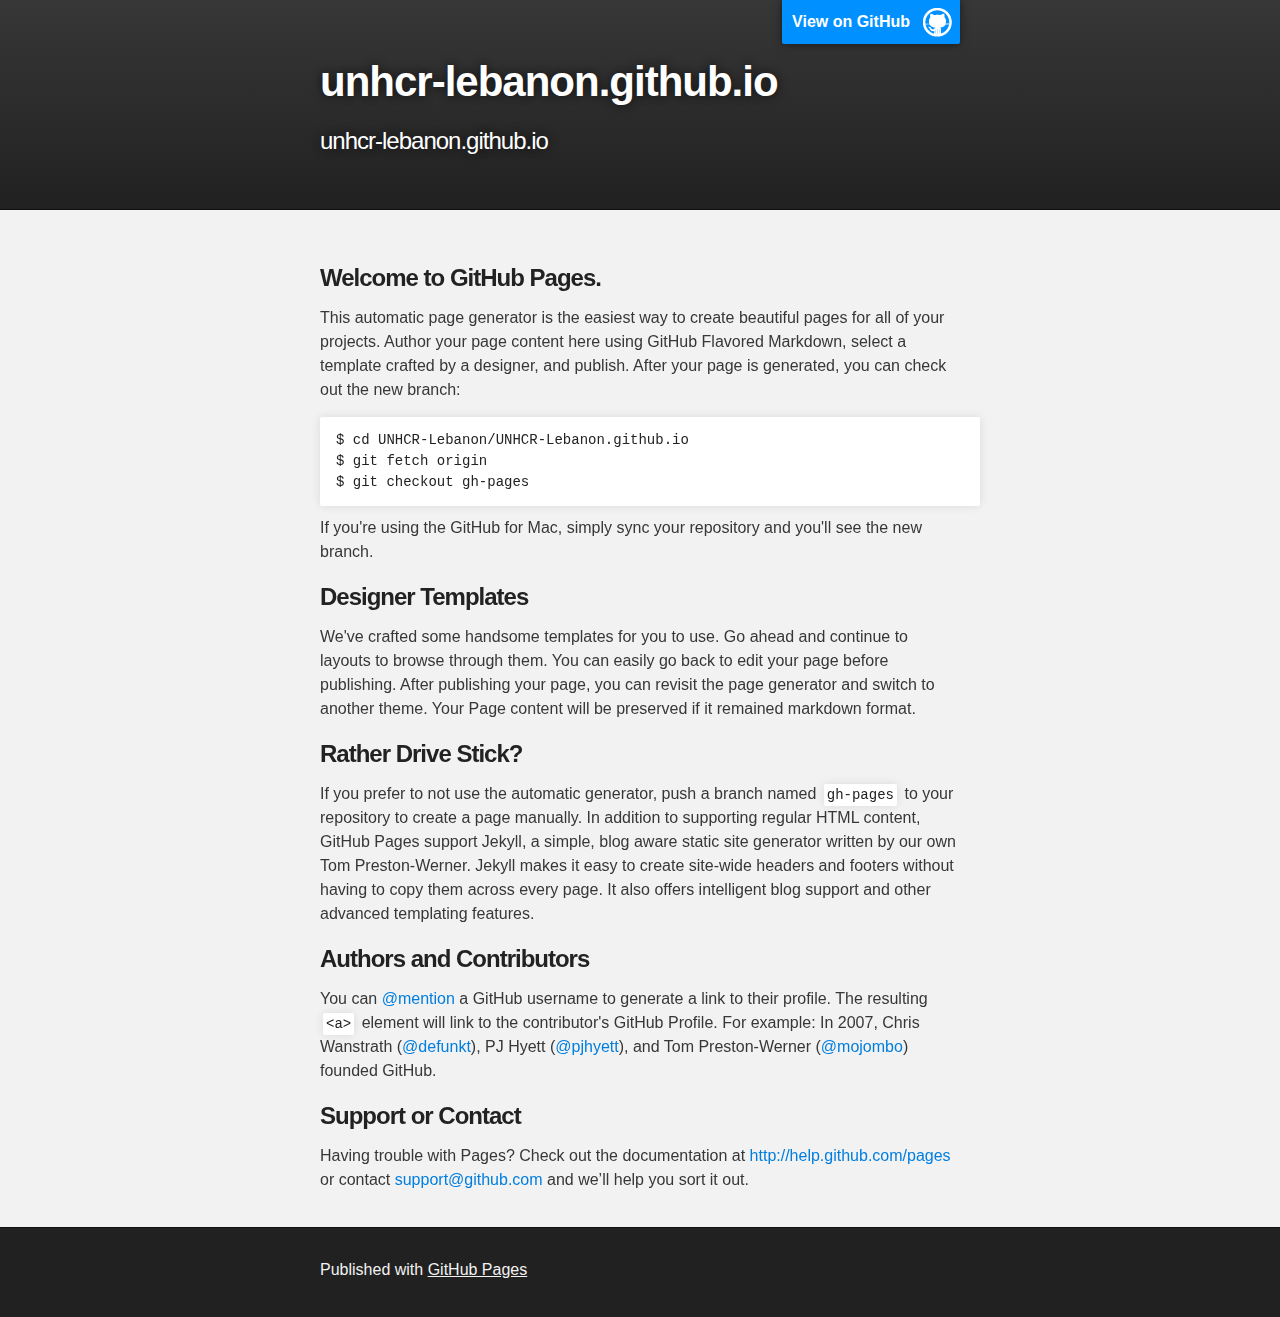
==== commit 4011b58d: "Replace master branch with page content via GitHub" ====
--- a/index.html
+++ b/index.html
@@ -4,11 +4,11 @@
   <head>
     <meta charset='utf-8'>
     <meta http-equiv="X-UA-Compatible" content="chrome=1">
-    <meta name="description" content="orgname.github.io/unhcr-lebanon.github.io : unhcr-lebanon.github.io">
+    <meta name="description" content="unhcr-lebanon.github.io : unhcr-lebanon.github.io">
 
     <link rel="stylesheet" type="text/css" media="screen" href="stylesheets/stylesheet.css">
 
-    <title>orgname.github.io/unhcr-lebanon.github.io</title>
+    <title>unhcr-lebanon.github.io</title>
   </head>
 
   <body>
@@ -18,7 +18,7 @@
         <header class="inner">
           <a id="forkme_banner" href="https://github.com/UNHCR-Lebanon">View on GitHub</a>
 
-          <h1 id="project_title">orgname.github.io/unhcr-lebanon.github.io</h1>
+          <h1 id="project_title">unhcr-lebanon.github.io</h1>
           <h2 id="project_tagline">unhcr-lebanon.github.io</h2>
 
         </header>
